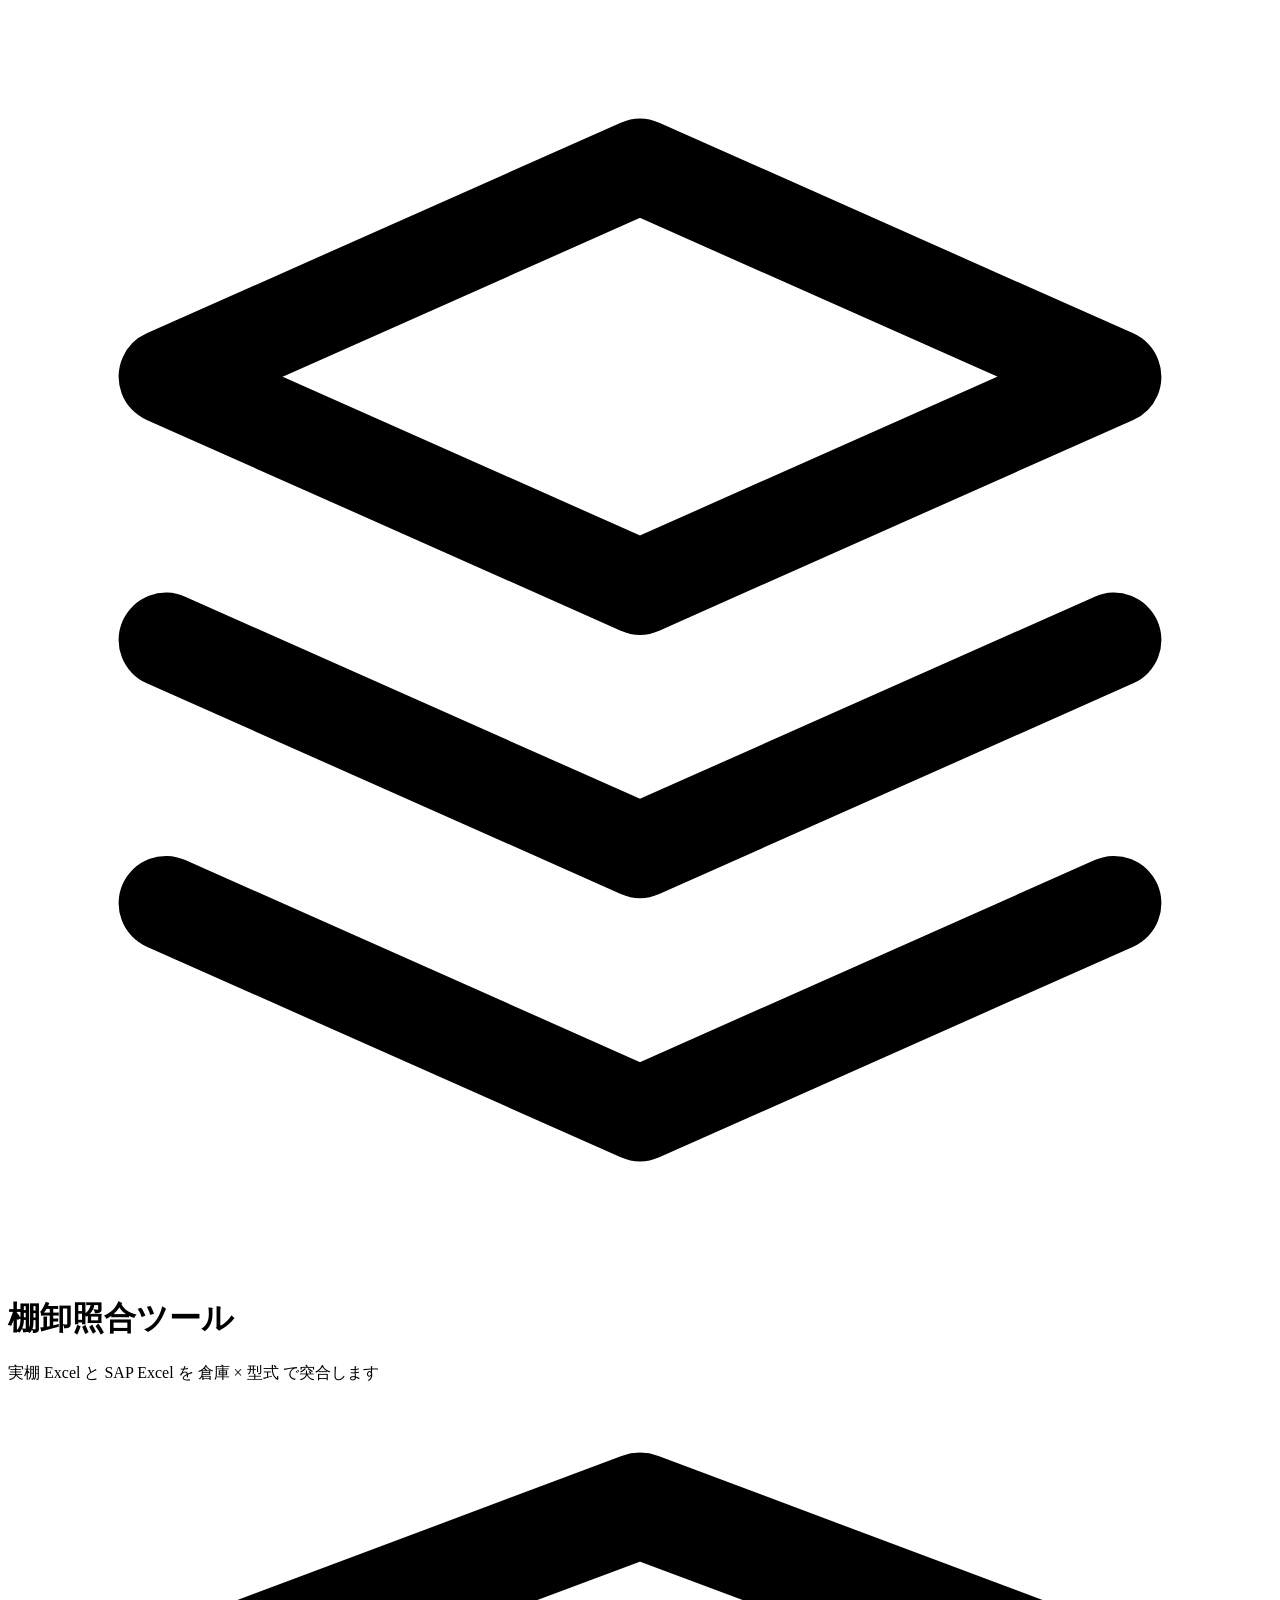
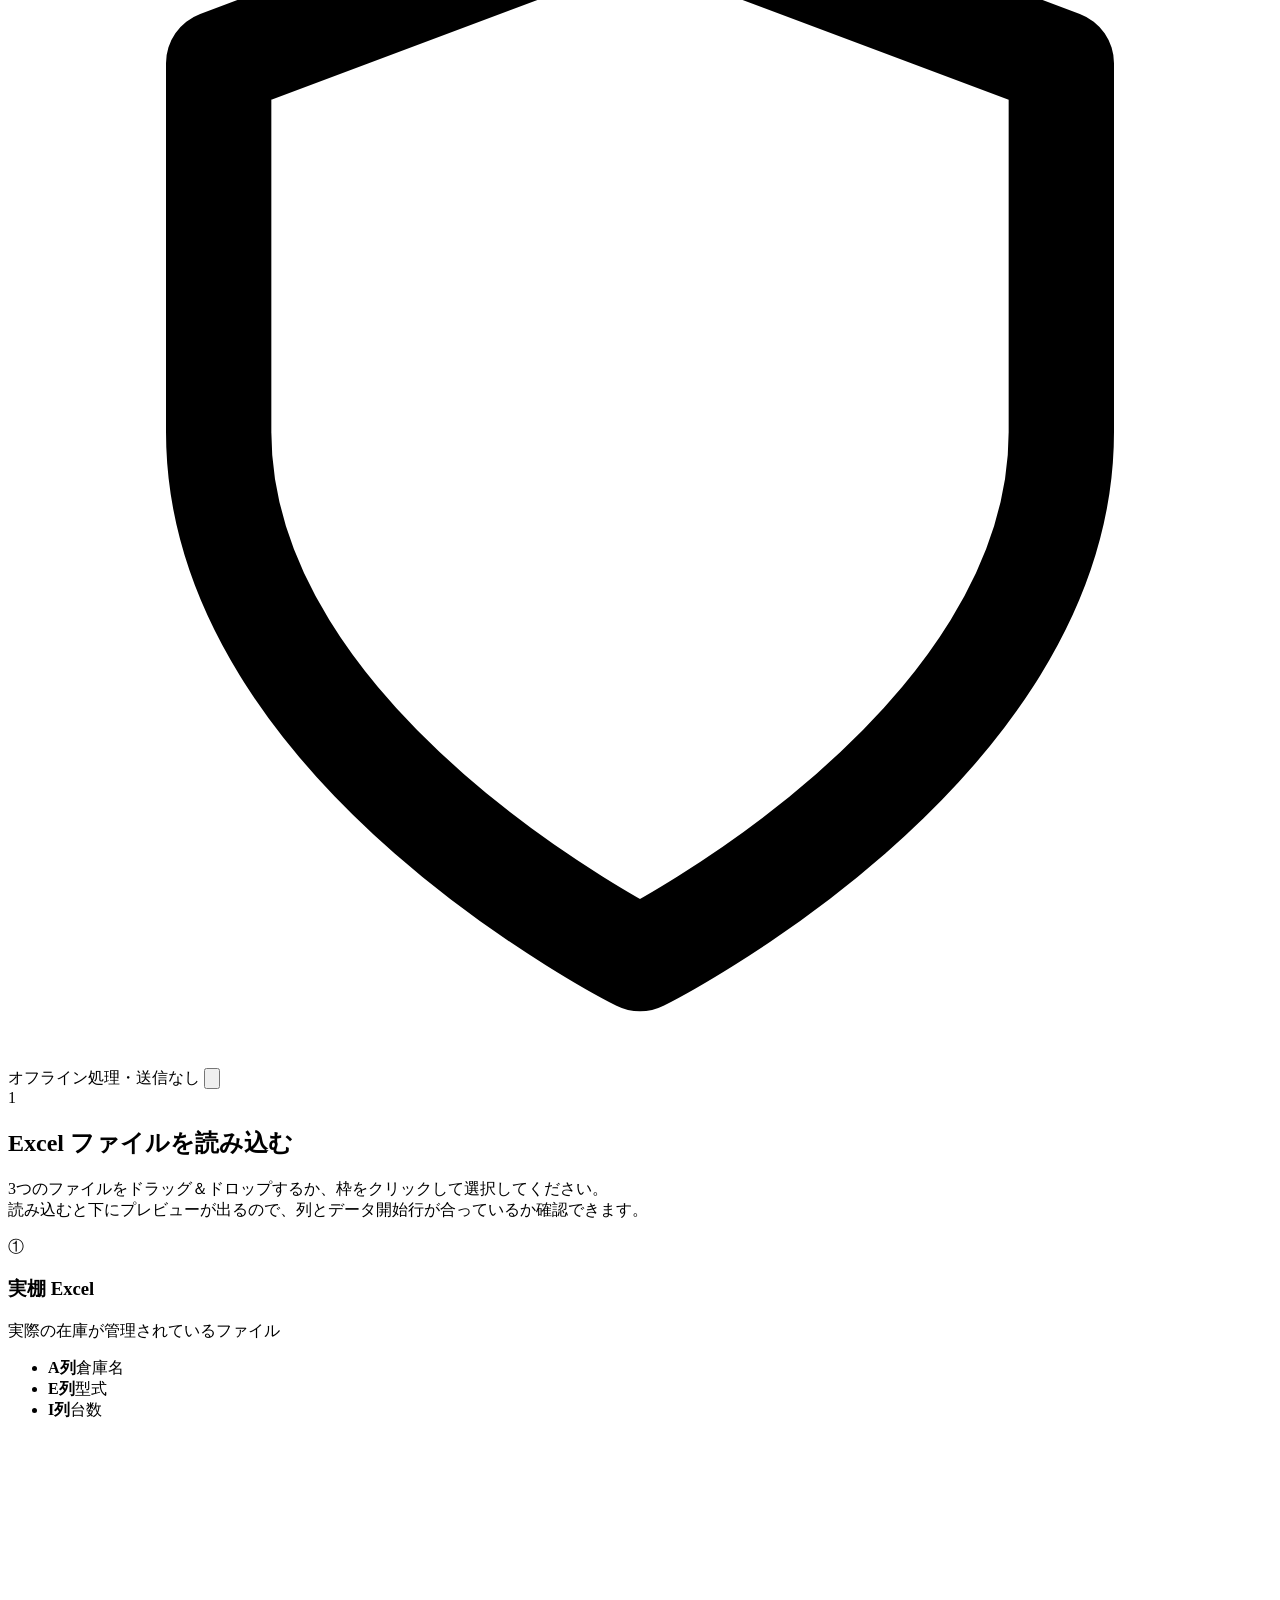
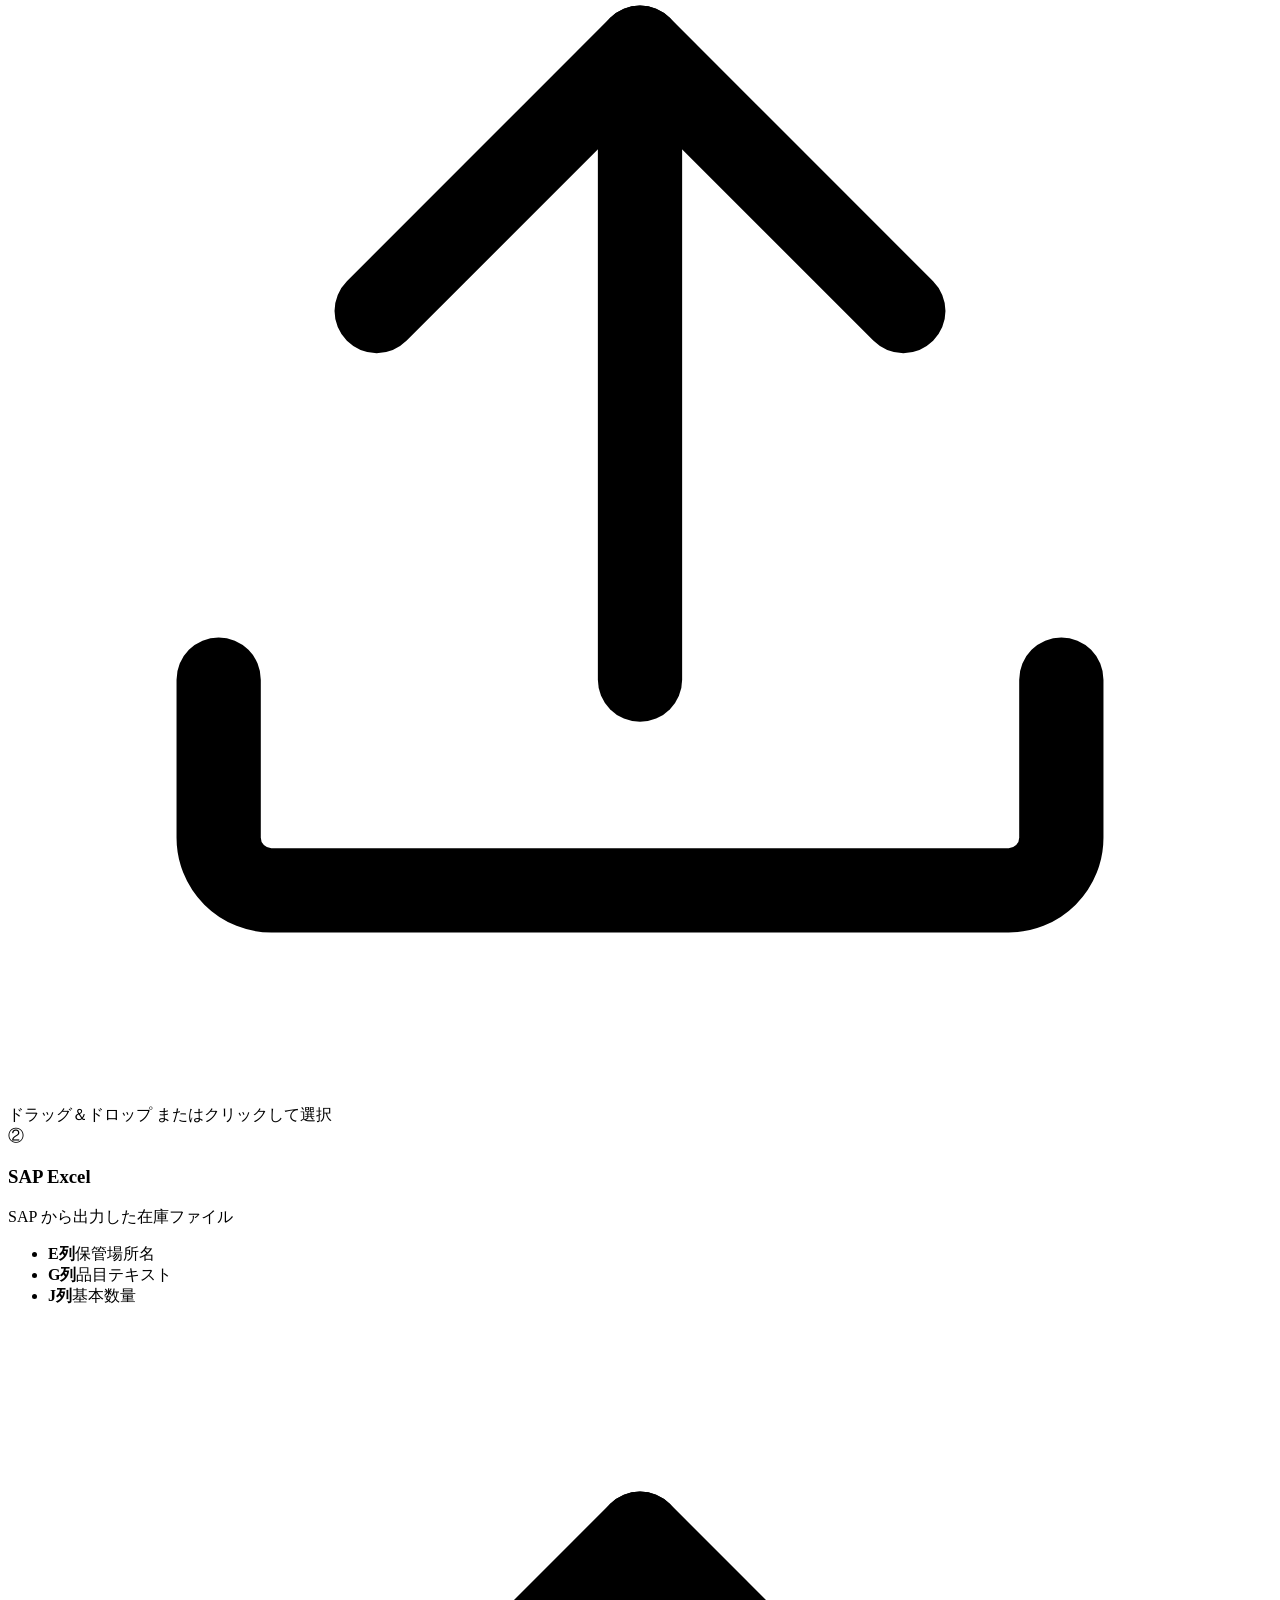
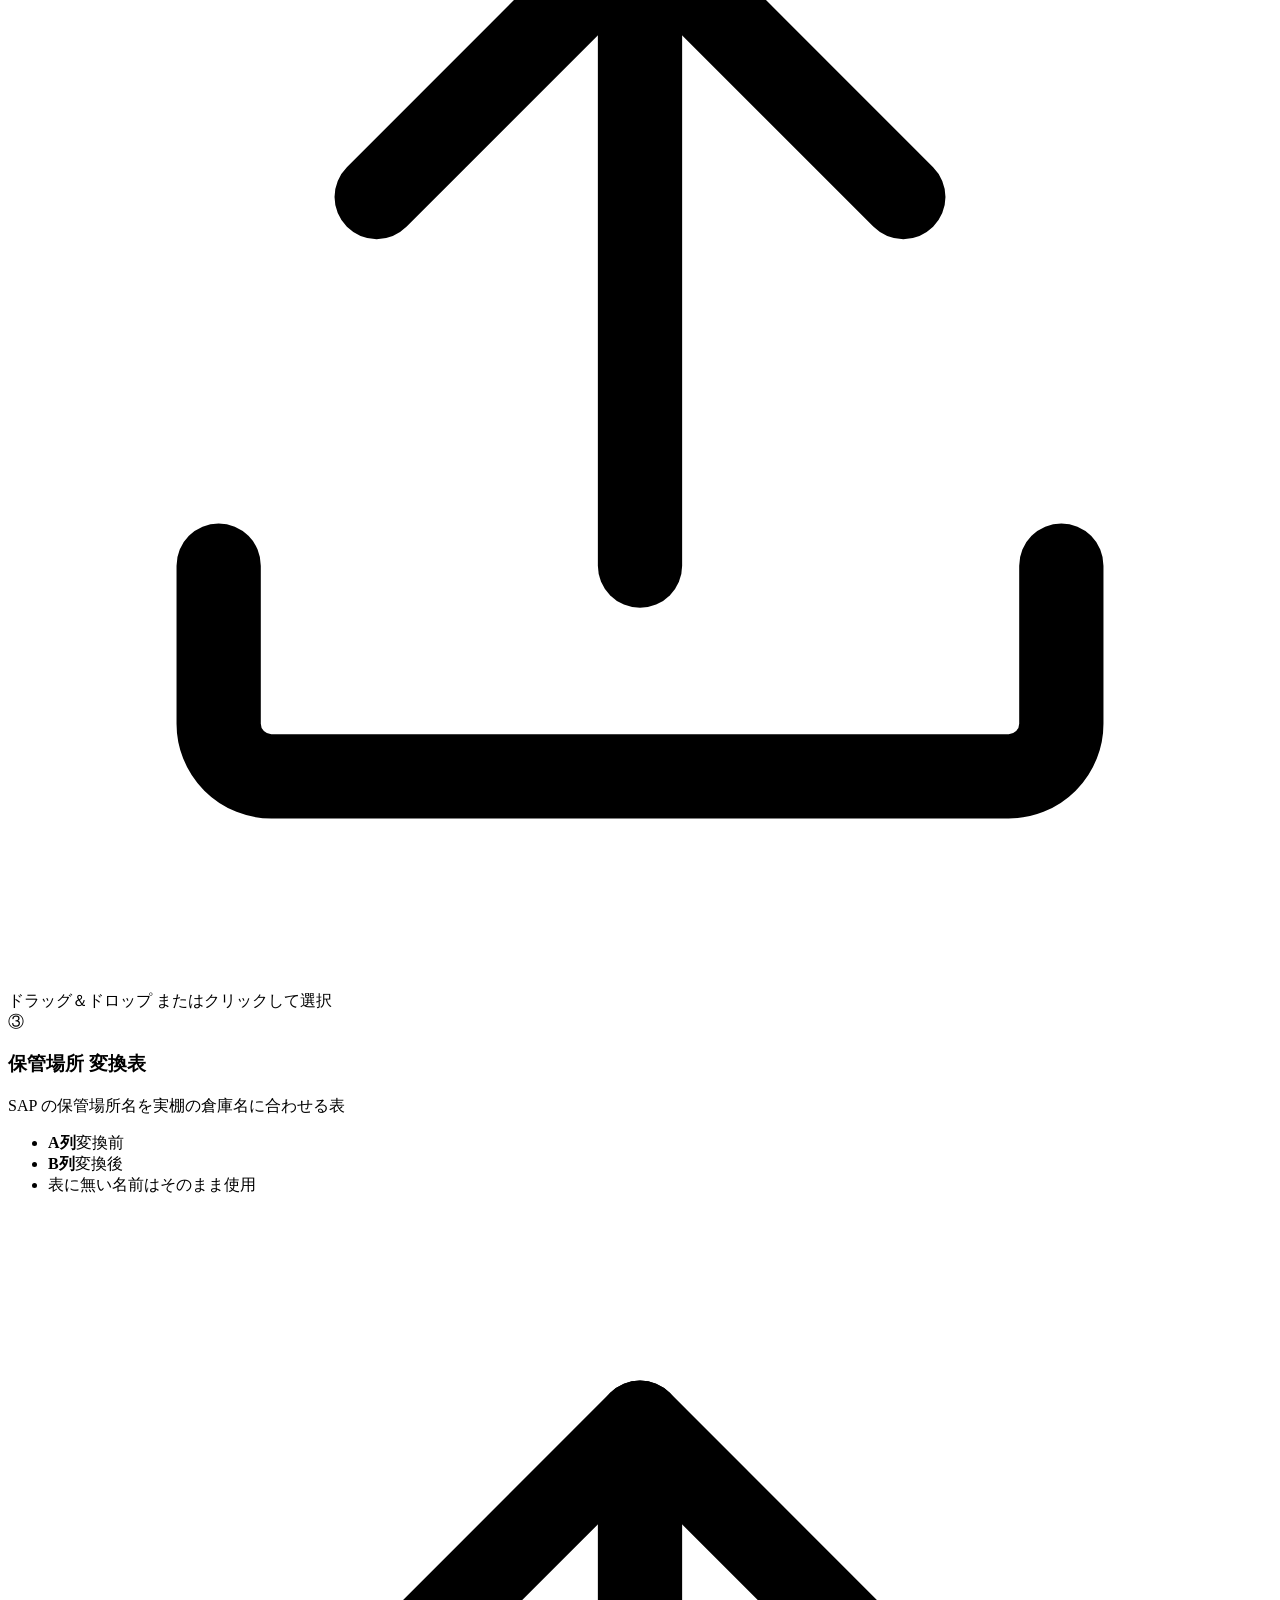
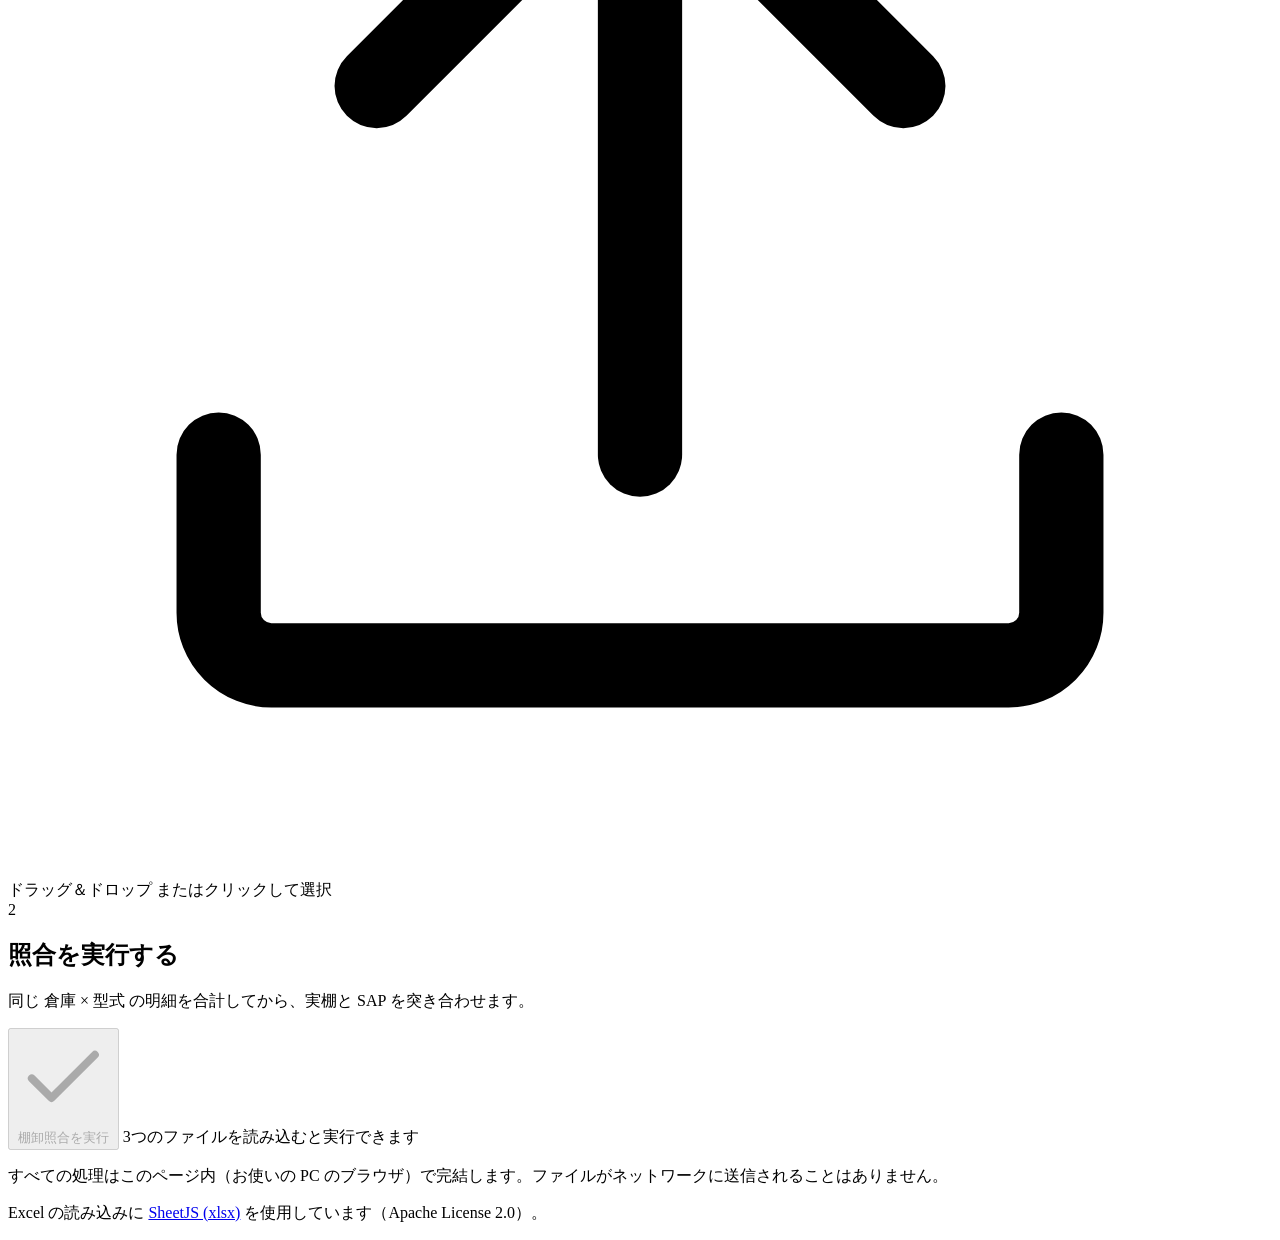
==== src/index.html @ bb73bb74 "実棚とSAPの棚卸照合ツールを追加 3つのExcel（実棚・SAP・保管場所変換表）を読み込み、倉庫×型式の単位で 数量を集計して突合し、差異をCSVに出力する単一HTMLツール。  - 変換表でSA" ====
<!DOCTYPE html>
<html lang="ja">
<head>
<meta charset="UTF-8">
<meta name="viewport" content="width=device-width, initial-scale=1">
<title>棚卸照合ツール｜実棚 × SAP</title>
<style>/*__STYLE__*/</style>
</head>
<body>

<header class="topbar">
  <div class="topbar-inner">
    <div class="brand">
      <span class="brand-mark" aria-hidden="true">
        <svg viewBox="0 0 24 24" fill="none" stroke="currentColor" stroke-width="1.8" stroke-linecap="round" stroke-linejoin="round">
          <path d="M3 7l9-4 9 4-9 4-9-4z"/><path d="M3 12l9 4 9-4"/><path d="M3 17l9 4 9-4"/>
        </svg>
      </span>
      <div>
        <h1>棚卸照合ツール</h1>
        <p class="brand-sub">実棚 Excel と SAP Excel を 倉庫 × 型式 で突合します</p>
      </div>
    </div>
    <div class="topbar-actions">
      <span class="badge badge-safe" title="ファイルはこのPCのブラウザ内だけで処理され、どこにも送信されません">
        <svg viewBox="0 0 24 24" fill="none" stroke="currentColor" stroke-width="2" stroke-linecap="round" stroke-linejoin="round" aria-hidden="true">
          <path d="M12 22s8-4 8-10V5l-8-3-8 3v7c0 6 8 10 8 10z"/>
        </svg>
        オフライン処理・送信なし
      </span>
      <button type="button" id="themeToggle" class="icon-btn" title="表示テーマを切り替え" aria-label="表示テーマを切り替え">
        <svg viewBox="0 0 24 24" fill="none" stroke="currentColor" stroke-width="2" stroke-linecap="round" stroke-linejoin="round" aria-hidden="true">
          <path d="M21 12.8A9 9 0 1 1 11.2 3a7 7 0 0 0 9.8 9.8z"/>
        </svg>
      </button>
    </div>
  </div>
</header>

<main class="wrap">

  <!-- STEP 1 : ファイル -->
  <section class="step">
    <div class="step-head">
      <span class="step-no">1</span>
      <div>
        <h2>Excel ファイルを読み込む</h2>
        <p class="step-desc">3つのファイルをドラッグ＆ドロップするか、枠をクリックして選択してください。<br>
          読み込むと下にプレビューが出るので、列とデータ開始行が合っているか確認できます。</p>
      </div>
    </div>

    <div class="cards" id="cards">
      <!-- ① 実棚 -->
      <article class="card" data-file="actual">
        <div class="card-head">
          <span class="card-no">①</span>
          <div class="card-title">
            <h3>実棚 Excel</h3>
            <p>実際の在庫が管理されているファイル</p>
          </div>
        </div>
        <ul class="cols">
          <li><b>A列</b><span>倉庫名</span></li>
          <li><b>E列</b><span>型式</span></li>
          <li><b>I列</b><span>台数</span></li>
        </ul>
        <div class="drop" tabindex="0" role="button" aria-label="実棚 Excel を選択">
          <input type="file" accept=".xlsx,.xlsm,.xlsb,.xls,.csv" hidden>
          <div class="drop-empty">
            <svg viewBox="0 0 24 24" fill="none" stroke="currentColor" stroke-width="1.6" stroke-linecap="round" stroke-linejoin="round" aria-hidden="true">
              <path d="M12 16V4"/><path d="M7 9l5-5 5 5"/><path d="M4 16v3a1 1 0 0 0 1 1h14a1 1 0 0 0 1-1v-3"/>
            </svg>
            <span class="drop-main">ドラッグ＆ドロップ</span>
            <span class="drop-sub">またはクリックして選択</span>
          </div>
          <div class="drop-filled" hidden>
            <span class="file-icon" aria-hidden="true">XLS</span>
            <span class="file-name"></span>
            <span class="file-meta"></span>
            <button type="button" class="clear-btn" title="選択を解除">解除</button>
          </div>
        </div>
        <div class="settings" hidden>
          <label>シート
            <select class="sheet-select"></select>
          </label>
          <label>データ開始行
            <input type="number" class="start-row" min="1" step="1" value="2">
          </label>
          <span class="settings-hint">1行目がヘッダなら「2」</span>
        </div>
        <div class="preview" hidden></div>
      </article>

      <!-- ② SAP -->
      <article class="card" data-file="sap">
        <div class="card-head">
          <span class="card-no">②</span>
          <div class="card-title">
            <h3>SAP Excel</h3>
            <p>SAP から出力した在庫ファイル</p>
          </div>
        </div>
        <ul class="cols">
          <li><b>E列</b><span>保管場所名</span></li>
          <li><b>G列</b><span>品目テキスト</span></li>
          <li><b>J列</b><span>基本数量</span></li>
        </ul>
        <div class="drop" tabindex="0" role="button" aria-label="SAP Excel を選択">
          <input type="file" accept=".xlsx,.xlsm,.xlsb,.xls,.csv" hidden>
          <div class="drop-empty">
            <svg viewBox="0 0 24 24" fill="none" stroke="currentColor" stroke-width="1.6" stroke-linecap="round" stroke-linejoin="round" aria-hidden="true">
              <path d="M12 16V4"/><path d="M7 9l5-5 5 5"/><path d="M4 16v3a1 1 0 0 0 1 1h14a1 1 0 0 0 1-1v-3"/>
            </svg>
            <span class="drop-main">ドラッグ＆ドロップ</span>
            <span class="drop-sub">またはクリックして選択</span>
          </div>
          <div class="drop-filled" hidden>
            <span class="file-icon" aria-hidden="true">XLS</span>
            <span class="file-name"></span>
            <span class="file-meta"></span>
            <button type="button" class="clear-btn" title="選択を解除">解除</button>
          </div>
        </div>
        <div class="settings" hidden>
          <label>シート
            <select class="sheet-select"></select>
          </label>
          <label>データ開始行
            <input type="number" class="start-row" min="1" step="1" value="2">
          </label>
          <span class="settings-hint">1行目がヘッダなら「2」</span>
        </div>
        <div class="preview" hidden></div>
      </article>

      <!-- ③ 変換表 -->
      <article class="card" data-file="mapping">
        <div class="card-head">
          <span class="card-no">③</span>
          <div class="card-title">
            <h3>保管場所 変換表</h3>
            <p>SAP の保管場所名を実棚の倉庫名に合わせる表</p>
          </div>
        </div>
        <ul class="cols">
          <li><b>A列</b><span>変換前</span></li>
          <li><b>B列</b><span>変換後</span></li>
          <li class="cols-note">表に無い名前はそのまま使用</li>
        </ul>
        <div class="drop" tabindex="0" role="button" aria-label="変換表 Excel を選択">
          <input type="file" accept=".xlsx,.xlsm,.xlsb,.xls,.csv" hidden>
          <div class="drop-empty">
            <svg viewBox="0 0 24 24" fill="none" stroke="currentColor" stroke-width="1.6" stroke-linecap="round" stroke-linejoin="round" aria-hidden="true">
              <path d="M12 16V4"/><path d="M7 9l5-5 5 5"/><path d="M4 16v3a1 1 0 0 0 1 1h14a1 1 0 0 0 1-1v-3"/>
            </svg>
            <span class="drop-main">ドラッグ＆ドロップ</span>
            <span class="drop-sub">またはクリックして選択</span>
          </div>
          <div class="drop-filled" hidden>
            <span class="file-icon" aria-hidden="true">XLS</span>
            <span class="file-name"></span>
            <span class="file-meta"></span>
            <button type="button" class="clear-btn" title="選択を解除">解除</button>
          </div>
        </div>
        <div class="settings" hidden>
          <label>シート
            <select class="sheet-select"></select>
          </label>
          <label>データ開始行
            <input type="number" class="start-row" min="1" step="1" value="2">
          </label>
          <span class="settings-hint">1行目がヘッダなら「2」</span>
        </div>
        <div class="preview" hidden></div>
      </article>
    </div>
  </section>

  <!-- STEP 2 : 実行 -->
  <section class="step">
    <div class="step-head">
      <span class="step-no">2</span>
      <div>
        <h2>照合を実行する</h2>
        <p class="step-desc">同じ 倉庫 × 型式 の明細を合計してから、実棚と SAP を突き合わせます。</p>
      </div>
    </div>
    <div class="run-bar">
      <button type="button" id="runBtn" class="primary-btn" disabled>
        <svg viewBox="0 0 24 24" fill="none" stroke="currentColor" stroke-width="2" stroke-linecap="round" stroke-linejoin="round" aria-hidden="true">
          <path d="M20 6L9 17l-5-5"/>
        </svg>
        棚卸照合を実行
      </button>
      <span id="runHint" class="run-hint">3つのファイルを読み込むと実行できます</span>
    </div>
  </section>

  <!-- STEP 3 : 結果 -->
  <section class="step" id="resultSection" hidden>
    <div class="step-head">
      <span class="step-no">3</span>
      <div>
        <h2>照合結果</h2>
        <p class="step-desc">差異のある行から順に表示しています。CSV は Excel でそのまま開けます。</p>
      </div>
    </div>

    <div class="summary" id="summary"></div>

    <div class="totals" id="totals"></div>

    <div class="panel" id="warnPanel" hidden>
      <button type="button" class="panel-head" id="warnToggle" aria-expanded="false">
        <span class="warn-icon" aria-hidden="true">
          <svg viewBox="0 0 24 24" fill="none" stroke="currentColor" stroke-width="2" stroke-linecap="round" stroke-linejoin="round">
            <path d="M10.3 3.9L1.8 18a2 2 0 0 0 1.7 3h17a2 2 0 0 0 1.7-3L13.7 3.9a2 2 0 0 0-3.4 0z"/>
            <path d="M12 9v4"/><path d="M12 17h.01"/>
          </svg>
        </span>
        <span id="warnTitle">確認事項</span>
        <span class="chev" aria-hidden="true">
          <svg viewBox="0 0 24 24" fill="none" stroke="currentColor" stroke-width="2" stroke-linecap="round" stroke-linejoin="round"><path d="M6 9l6 6 6-6"/></svg>
        </span>
      </button>
      <div class="panel-body" id="warnBody" hidden></div>
    </div>

    <div class="toolbar">
      <div class="filters" id="filters" role="tablist" aria-label="判定で絞り込み"></div>
      <div class="tools">
        <div class="search">
          <svg viewBox="0 0 24 24" fill="none" stroke="currentColor" stroke-width="2" stroke-linecap="round" stroke-linejoin="round" aria-hidden="true">
            <circle cx="11" cy="11" r="7"/><path d="M21 21l-4.3-4.3"/>
          </svg>
          <input type="search" id="searchBox" placeholder="倉庫名・型式で絞り込み" aria-label="倉庫名・型式で絞り込み">
        </div>
        <button type="button" id="csvAll" class="ghost-btn">
          <svg viewBox="0 0 24 24" fill="none" stroke="currentColor" stroke-width="2" stroke-linecap="round" stroke-linejoin="round" aria-hidden="true">
            <path d="M12 4v12"/><path d="M7 11l5 5 5-5"/><path d="M4 20h16"/>
          </svg>
          全件CSV
        </button>
        <button type="button" id="csvDiff" class="ghost-btn accent">
          <svg viewBox="0 0 24 24" fill="none" stroke="currentColor" stroke-width="2" stroke-linecap="round" stroke-linejoin="round" aria-hidden="true">
            <path d="M12 4v12"/><path d="M7 11l5 5 5-5"/><path d="M4 20h16"/>
          </svg>
          差異のみCSV
        </button>
      </div>
    </div>

    <div class="table-wrap">
      <table id="resultTable">
        <thead>
          <tr>
            <th class="th-status" data-sort="status">判定</th>
            <th data-sort="warehouse">倉庫名</th>
            <th data-sort="model">型式</th>
            <th class="num" data-sort="actualQty">実棚台数</th>
            <th class="num" data-sort="sapQty">SAP基本数量</th>
            <th class="num" data-sort="delta">差異<span class="th-sub">実棚 − SAP</span></th>
            <th class="num" data-sort="actualLines">実棚<span class="th-sub">明細数</span></th>
            <th class="num" data-sort="sapLines">SAP<span class="th-sub">明細数</span></th>
            <th data-sort="sapSourceNames">SAP保管場所名<span class="th-sub">変換前</span></th>
          </tr>
        </thead>
        <tbody id="resultBody"></tbody>
      </table>
      <p class="table-empty" id="tableEmpty" hidden>該当する行がありません。</p>
    </div>
    <p class="table-foot" id="tableFoot"></p>
  </section>

</main>

<footer class="foot">
  <p>すべての処理はこのページ内（お使いの PC のブラウザ）で完結します。ファイルがネットワークに送信されることはありません。</p>
  <p class="foot-sub">Excel の読み込みに <a href="https://sheetjs.com/" rel="noreferrer">SheetJS (xlsx)</a> を使用しています（Apache License 2.0）。</p>
</footer>

<div id="toast" class="toast" hidden></div>

<script>/*__XLSX__*/</script>
<script>/*__RECONCILE__*/</script>
<script>/*__APP__*/</script>
</body>
</html>
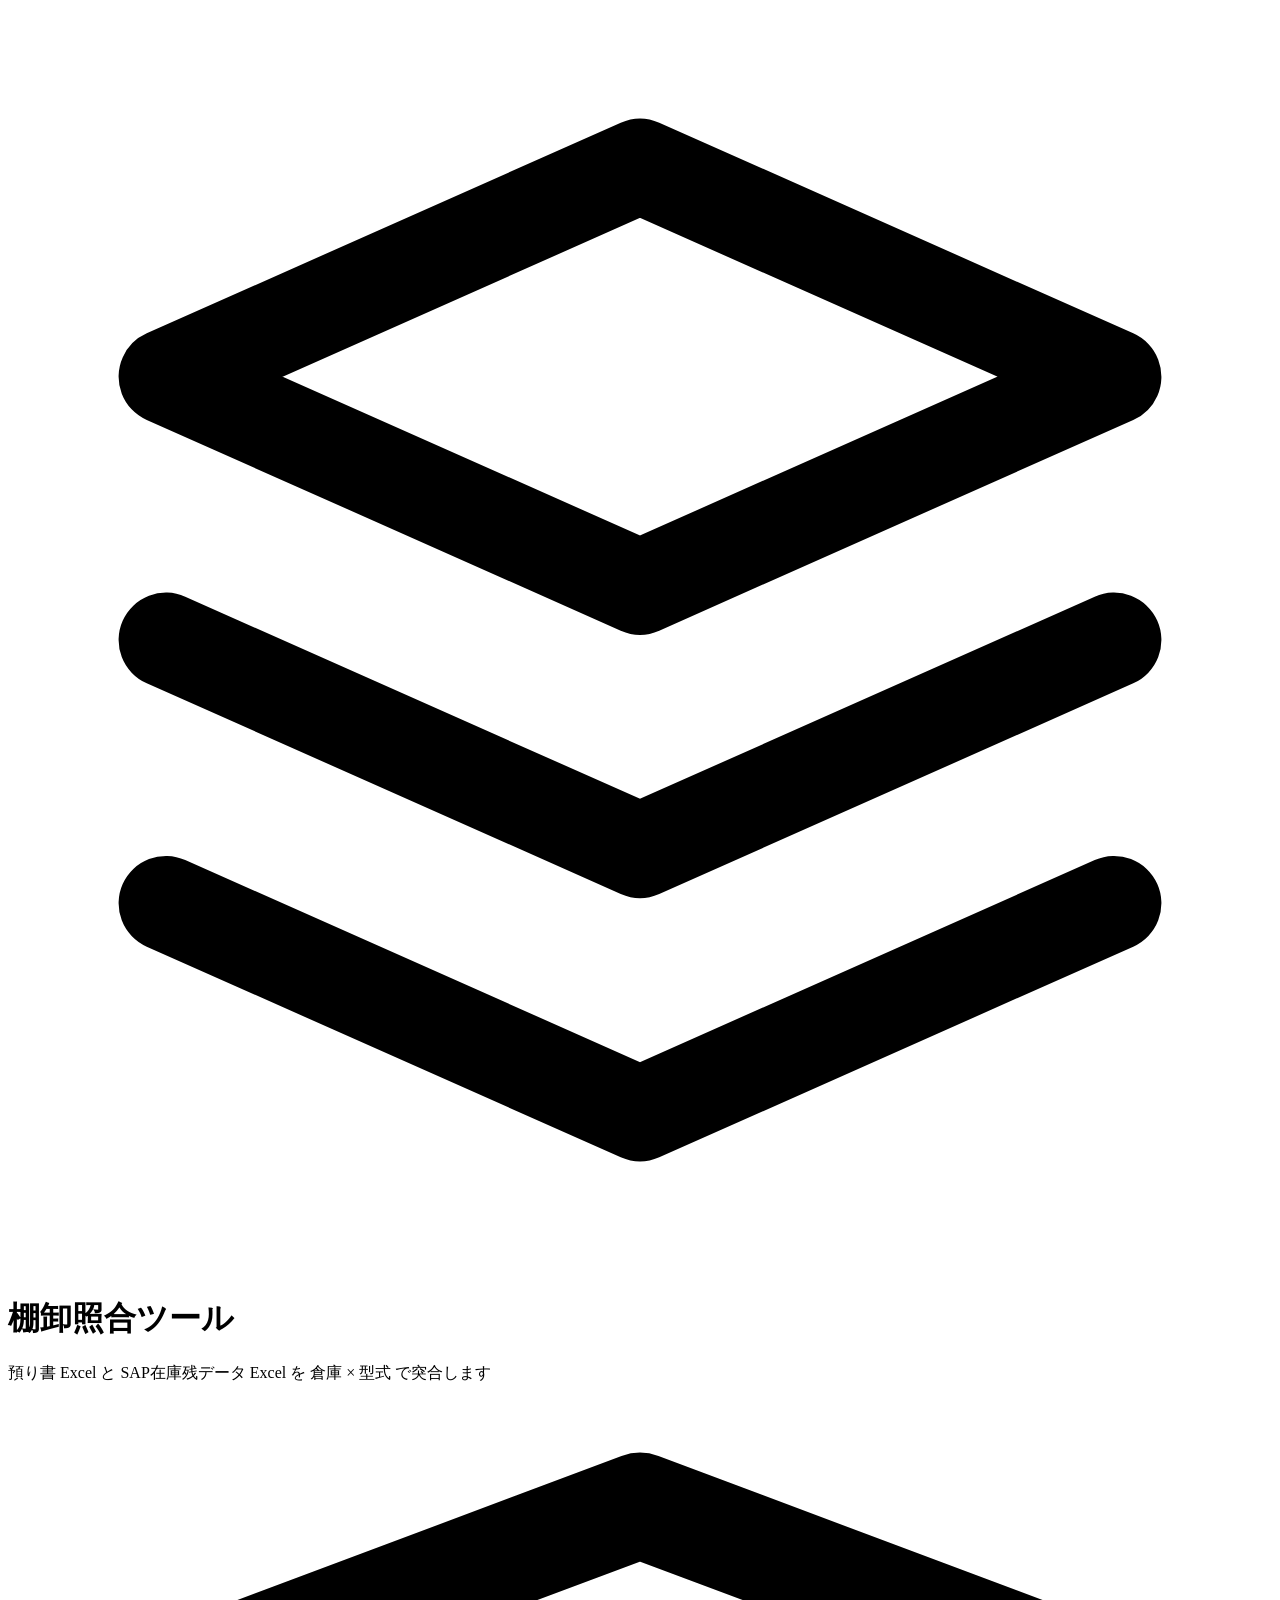
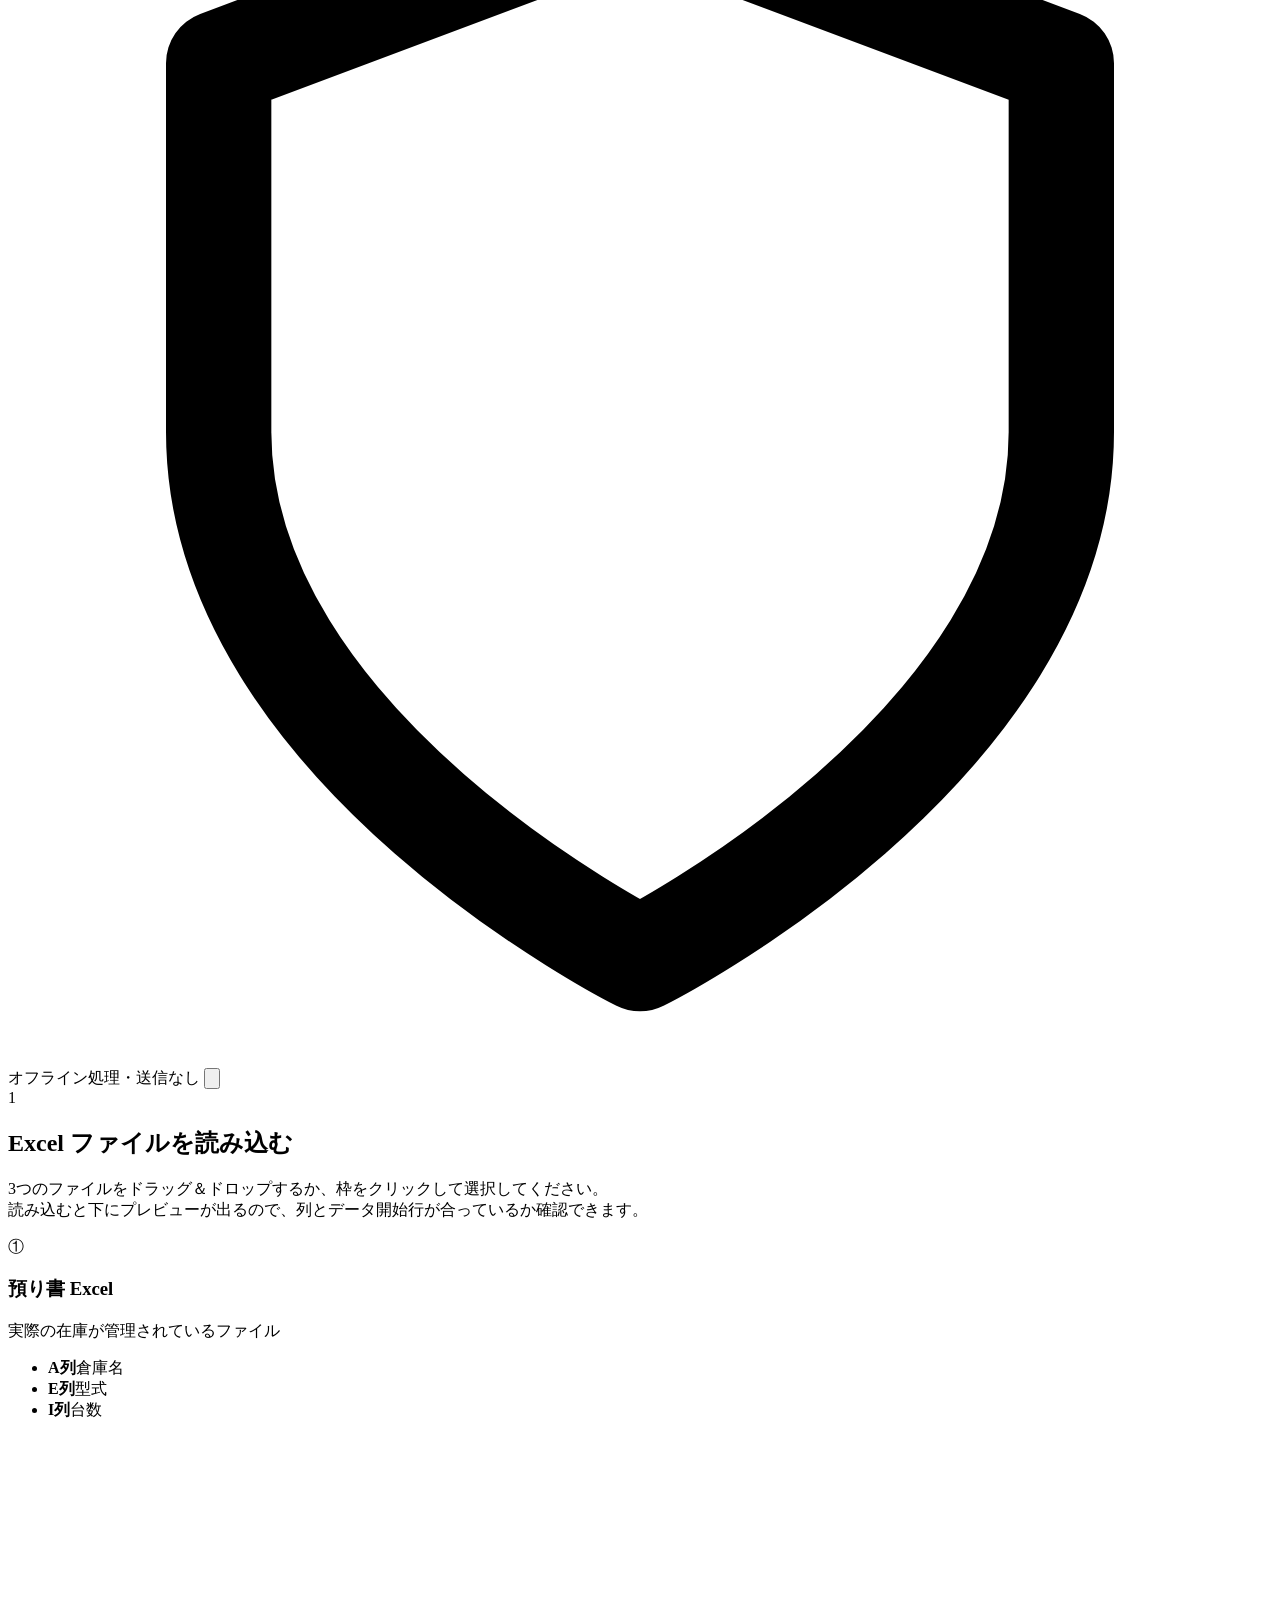
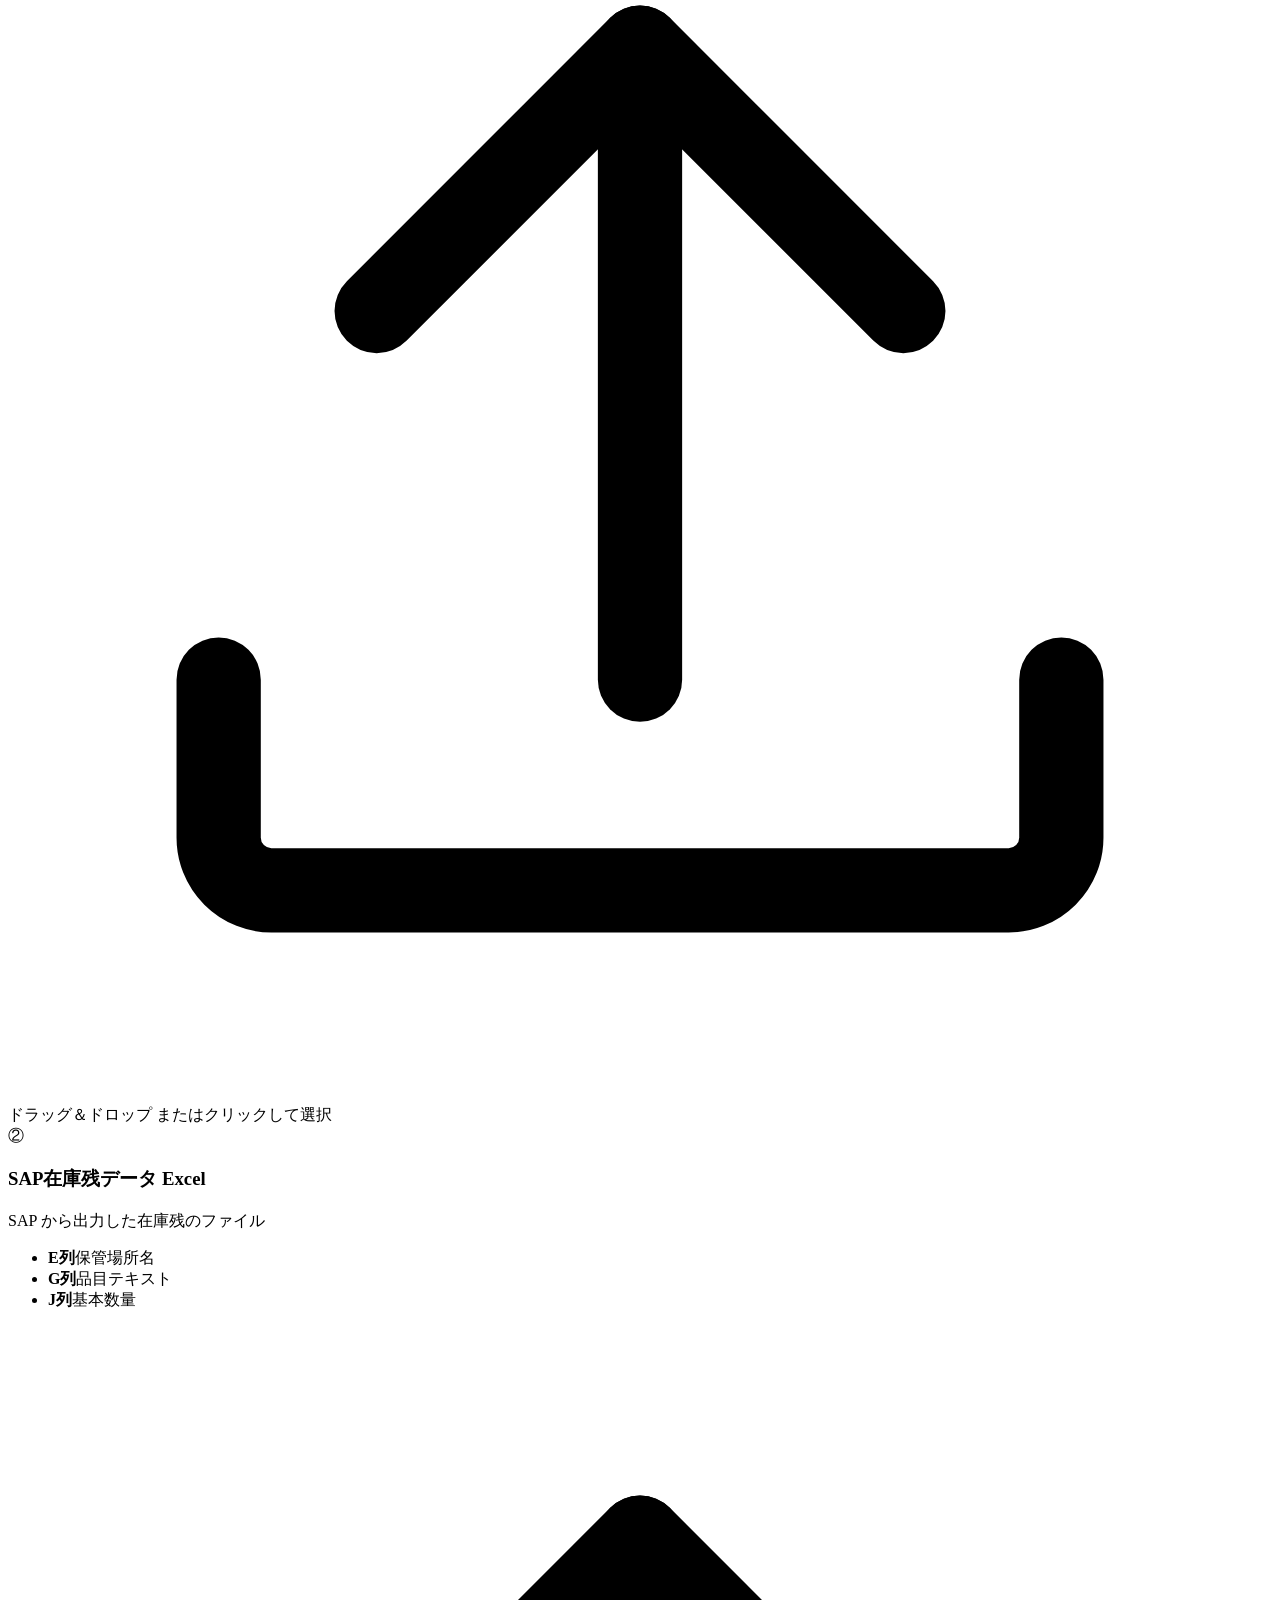
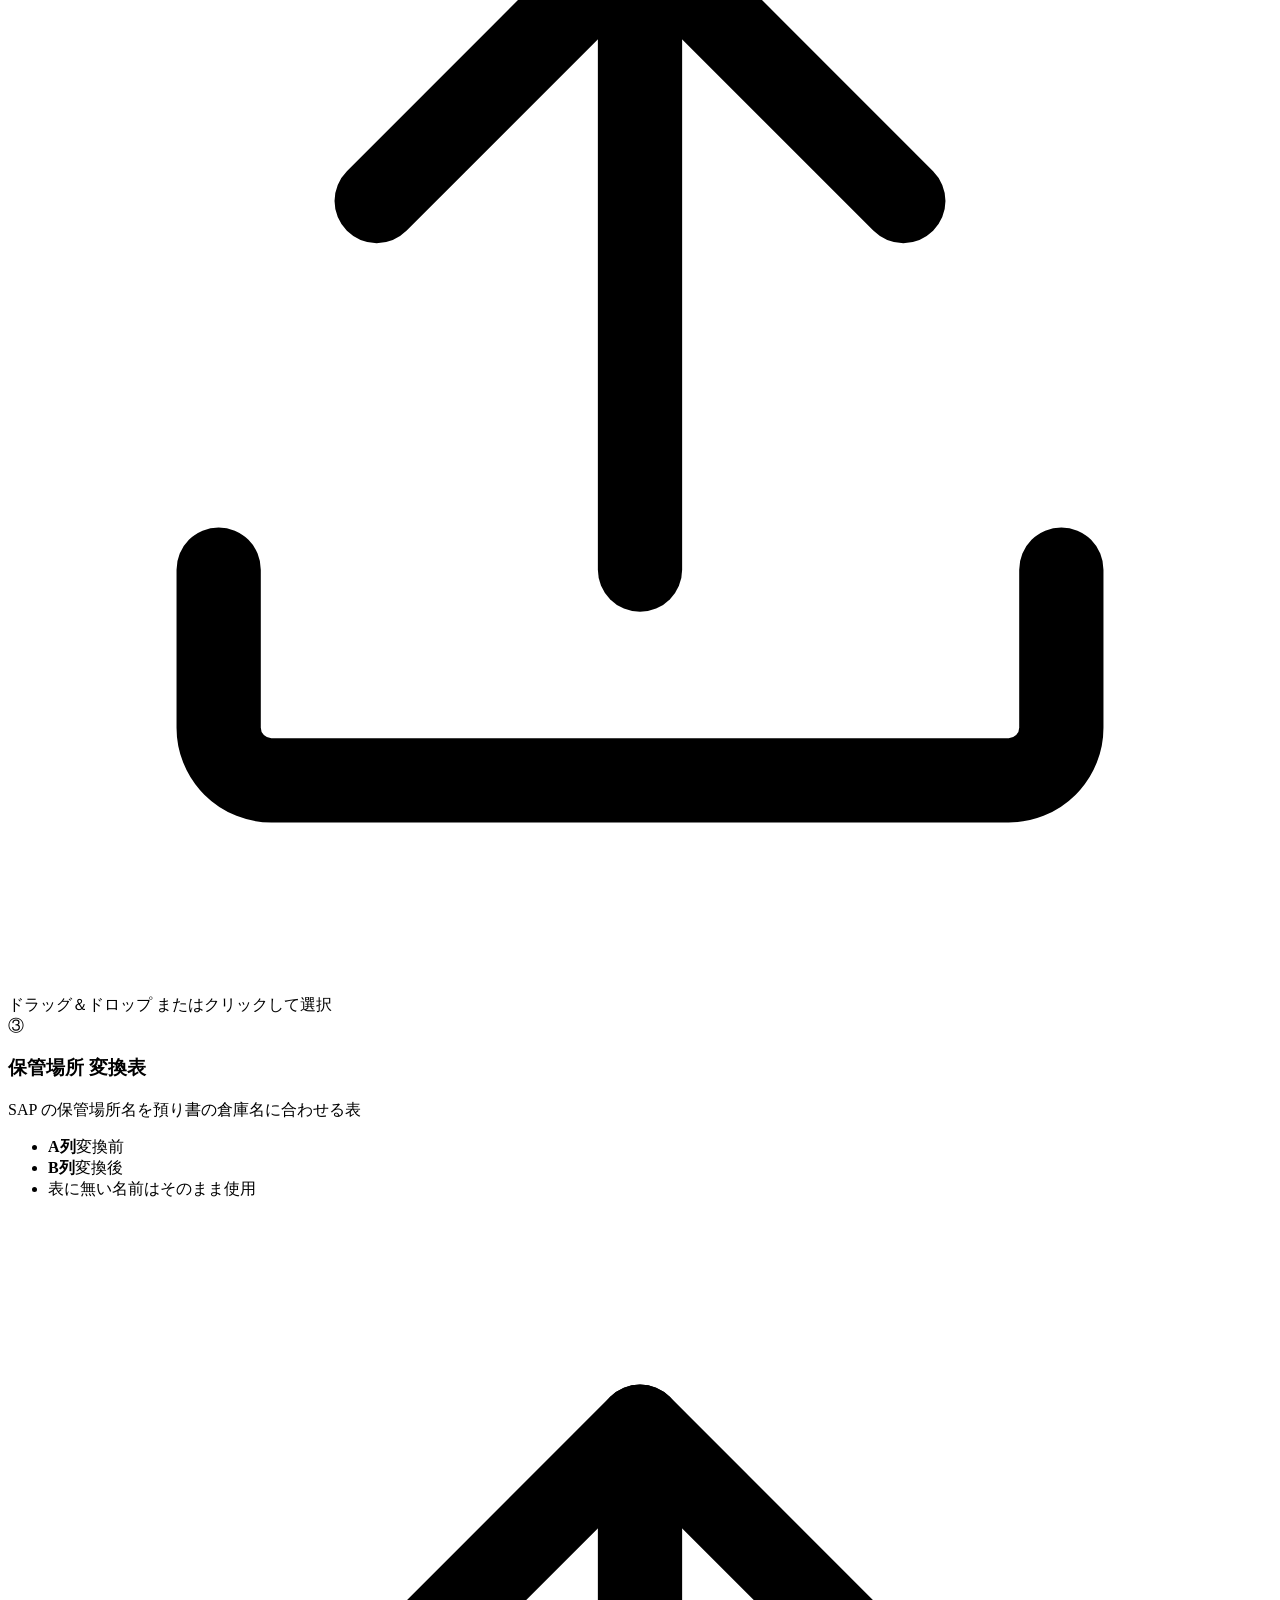
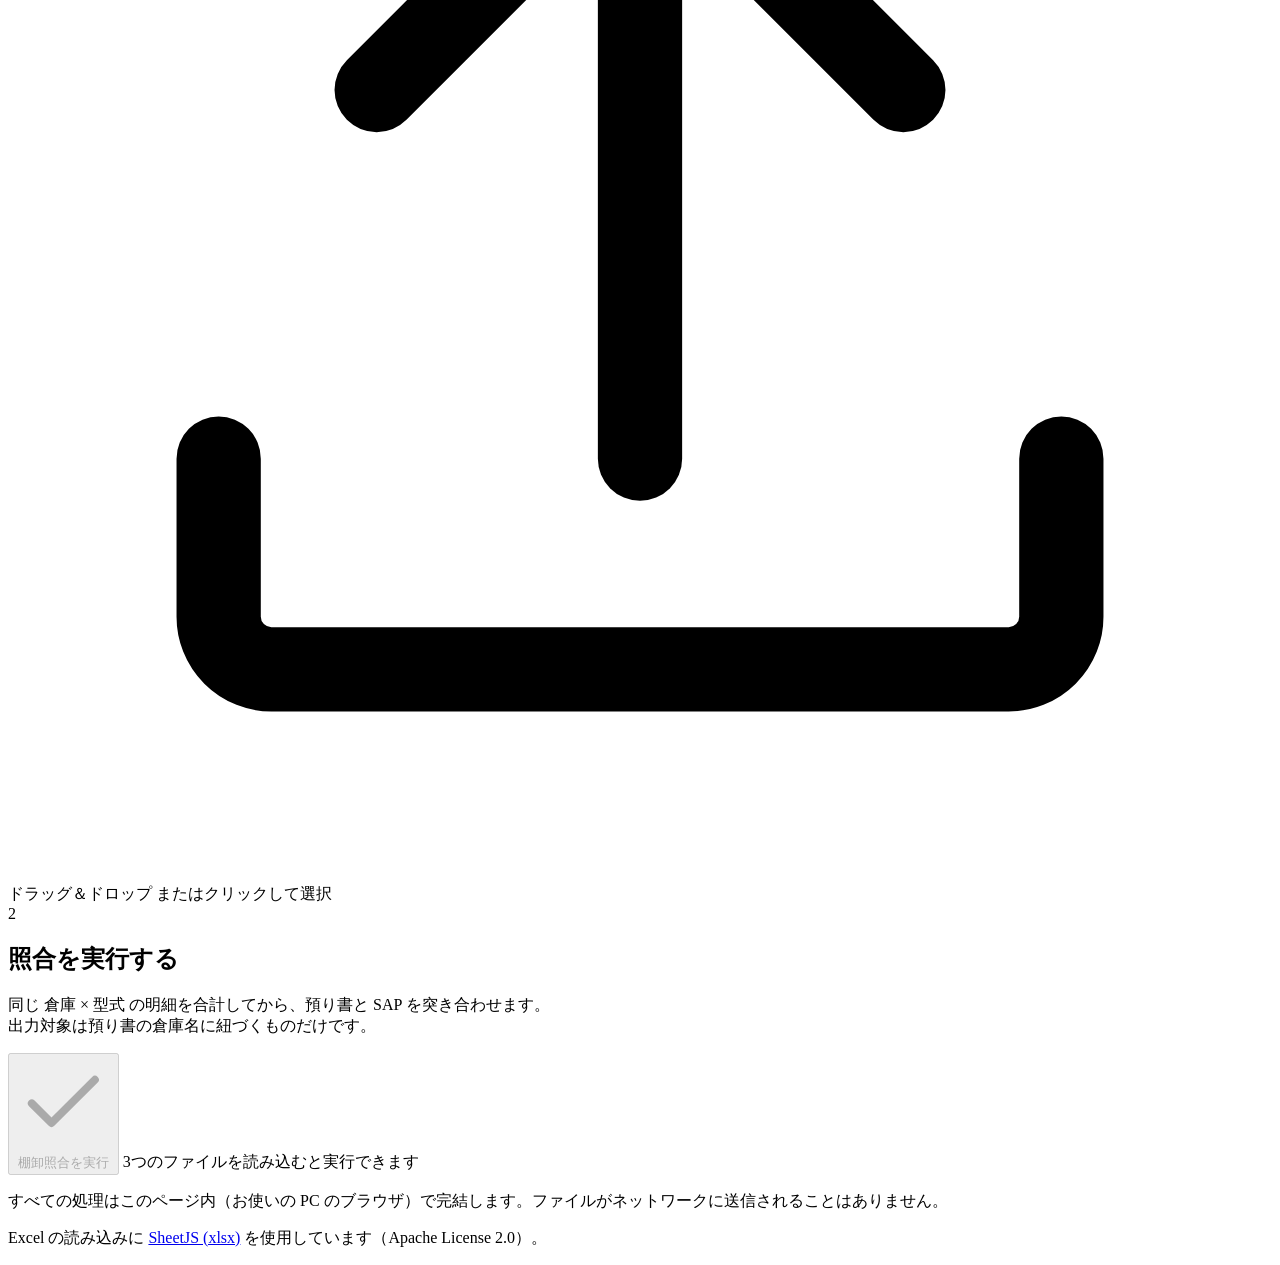
==== commit e89e8113: "ファイル名称を預り書/SAP在庫残データに変更し、出力を預り書の倉庫に限定 - ①のファイル名称を「実棚 Excel」から「預り書 Excel」に変更 - ②のファイル名称を「SAP Excel」から" ====
--- a/src/index.html
+++ b/src/index.html
@@ -3,7 +3,7 @@
 <head>
 <meta charset="UTF-8">
 <meta name="viewport" content="width=device-width, initial-scale=1">
-<title>棚卸照合ツール｜実棚 × SAP</title>
+<title>棚卸照合ツール｜預り書 × SAP在庫残</title>
 <style>/*__STYLE__*/</style>
 </head>
 <body>
@@ -18,7 +18,7 @@
       </span>
       <div>
         <h1>棚卸照合ツール</h1>
-        <p class="brand-sub">実棚 Excel と SAP Excel を 倉庫 × 型式 で突合します</p>
+        <p class="brand-sub">預り書 Excel と SAP在庫残データ Excel を 倉庫 × 型式 で突合します</p>
       </div>
     </div>
     <div class="topbar-actions">
@@ -51,12 +51,12 @@
     </div>
 
     <div class="cards" id="cards">
-      <!-- ① 実棚 -->
+      <!-- ① 預り書 -->
       <article class="card" data-file="actual">
         <div class="card-head">
           <span class="card-no">①</span>
           <div class="card-title">
-            <h3>実棚 Excel</h3>
+            <h3>預り書 Excel</h3>
             <p>実際の在庫が管理されているファイル</p>
           </div>
         </div>
@@ -65,7 +65,7 @@
           <li><b>E列</b><span>型式</span></li>
           <li><b>I列</b><span>台数</span></li>
         </ul>
-        <div class="drop" tabindex="0" role="button" aria-label="実棚 Excel を選択">
+        <div class="drop" tabindex="0" role="button" aria-label="預り書 Excel を選択">
           <input type="file" accept=".xlsx,.xlsm,.xlsb,.xls,.csv" hidden>
           <div class="drop-empty">
             <svg viewBox="0 0 24 24" fill="none" stroke="currentColor" stroke-width="1.6" stroke-linecap="round" stroke-linejoin="round" aria-hidden="true">
@@ -98,8 +98,8 @@
         <div class="card-head">
           <span class="card-no">②</span>
           <div class="card-title">
-            <h3>SAP Excel</h3>
-            <p>SAP から出力した在庫ファイル</p>
+            <h3>SAP在庫残データ Excel</h3>
+            <p>SAP から出力した在庫残のファイル</p>
           </div>
         </div>
         <ul class="cols">
@@ -107,7 +107,7 @@
           <li><b>G列</b><span>品目テキスト</span></li>
           <li><b>J列</b><span>基本数量</span></li>
         </ul>
-        <div class="drop" tabindex="0" role="button" aria-label="SAP Excel を選択">
+        <div class="drop" tabindex="0" role="button" aria-label="SAP在庫残データ Excel を選択">
           <input type="file" accept=".xlsx,.xlsm,.xlsb,.xls,.csv" hidden>
           <div class="drop-empty">
             <svg viewBox="0 0 24 24" fill="none" stroke="currentColor" stroke-width="1.6" stroke-linecap="round" stroke-linejoin="round" aria-hidden="true">
@@ -141,7 +141,7 @@
           <span class="card-no">③</span>
           <div class="card-title">
             <h3>保管場所 変換表</h3>
-            <p>SAP の保管場所名を実棚の倉庫名に合わせる表</p>
+            <p>SAP の保管場所名を預り書の倉庫名に合わせる表</p>
           </div>
         </div>
         <ul class="cols">
@@ -185,7 +185,8 @@
       <span class="step-no">2</span>
       <div>
         <h2>照合を実行する</h2>
-        <p class="step-desc">同じ 倉庫 × 型式 の明細を合計してから、実棚と SAP を突き合わせます。</p>
+        <p class="step-desc">同じ 倉庫 × 型式 の明細を合計してから、預り書と SAP を突き合わせます。<br>
+          出力対象は預り書の倉庫名に紐づくものだけです。</p>
       </div>
     </div>
     <div class="run-bar">
@@ -260,10 +261,10 @@
             <th class="th-status" data-sort="status">判定</th>
             <th data-sort="warehouse">倉庫名</th>
             <th data-sort="model">型式</th>
-            <th class="num" data-sort="actualQty">実棚台数</th>
+            <th class="num" data-sort="actualQty">預り書台数</th>
             <th class="num" data-sort="sapQty">SAP基本数量</th>
-            <th class="num" data-sort="delta">差異<span class="th-sub">実棚 − SAP</span></th>
-            <th class="num" data-sort="actualLines">実棚<span class="th-sub">明細数</span></th>
+            <th class="num" data-sort="delta">差異<span class="th-sub">預り書 − SAP</span></th>
+            <th class="num" data-sort="actualLines">預り書<span class="th-sub">明細数</span></th>
             <th class="num" data-sort="sapLines">SAP<span class="th-sub">明細数</span></th>
             <th data-sort="sapSourceNames">SAP保管場所名<span class="th-sub">変換前</span></th>
           </tr>
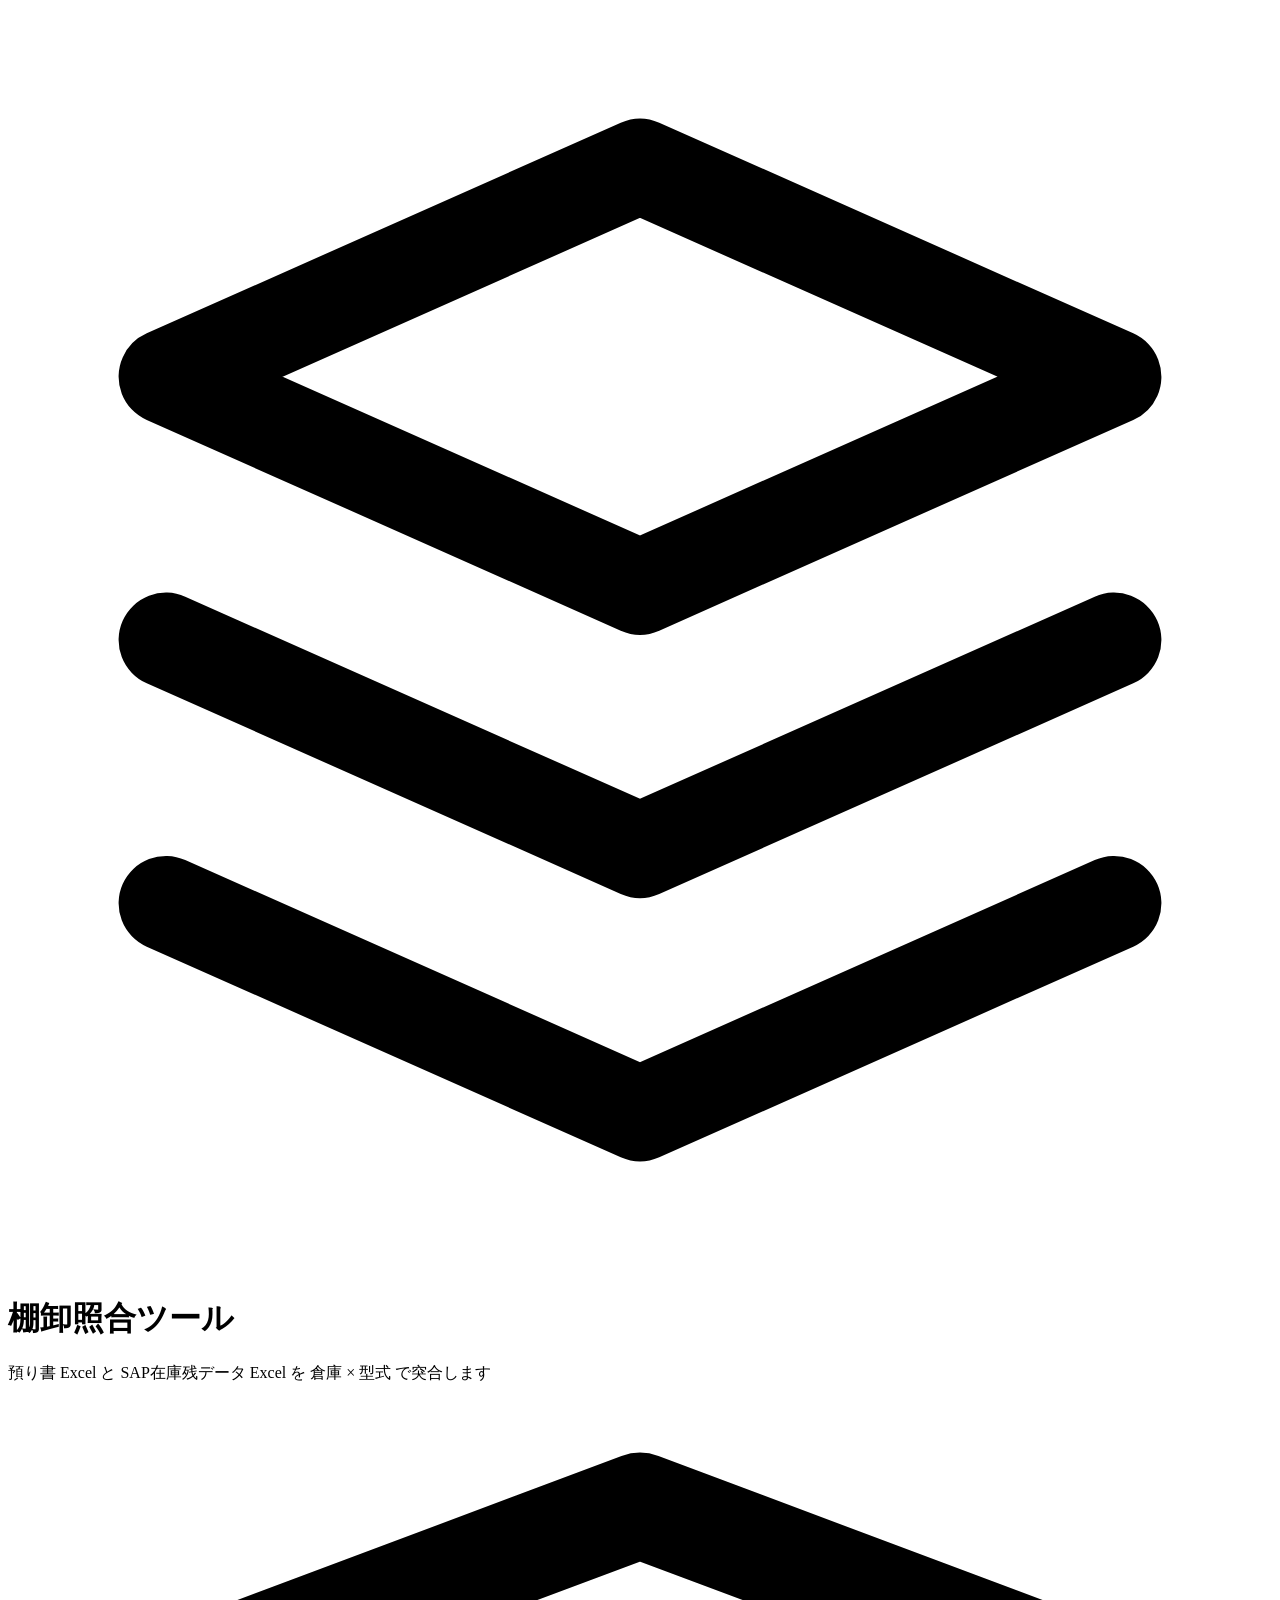
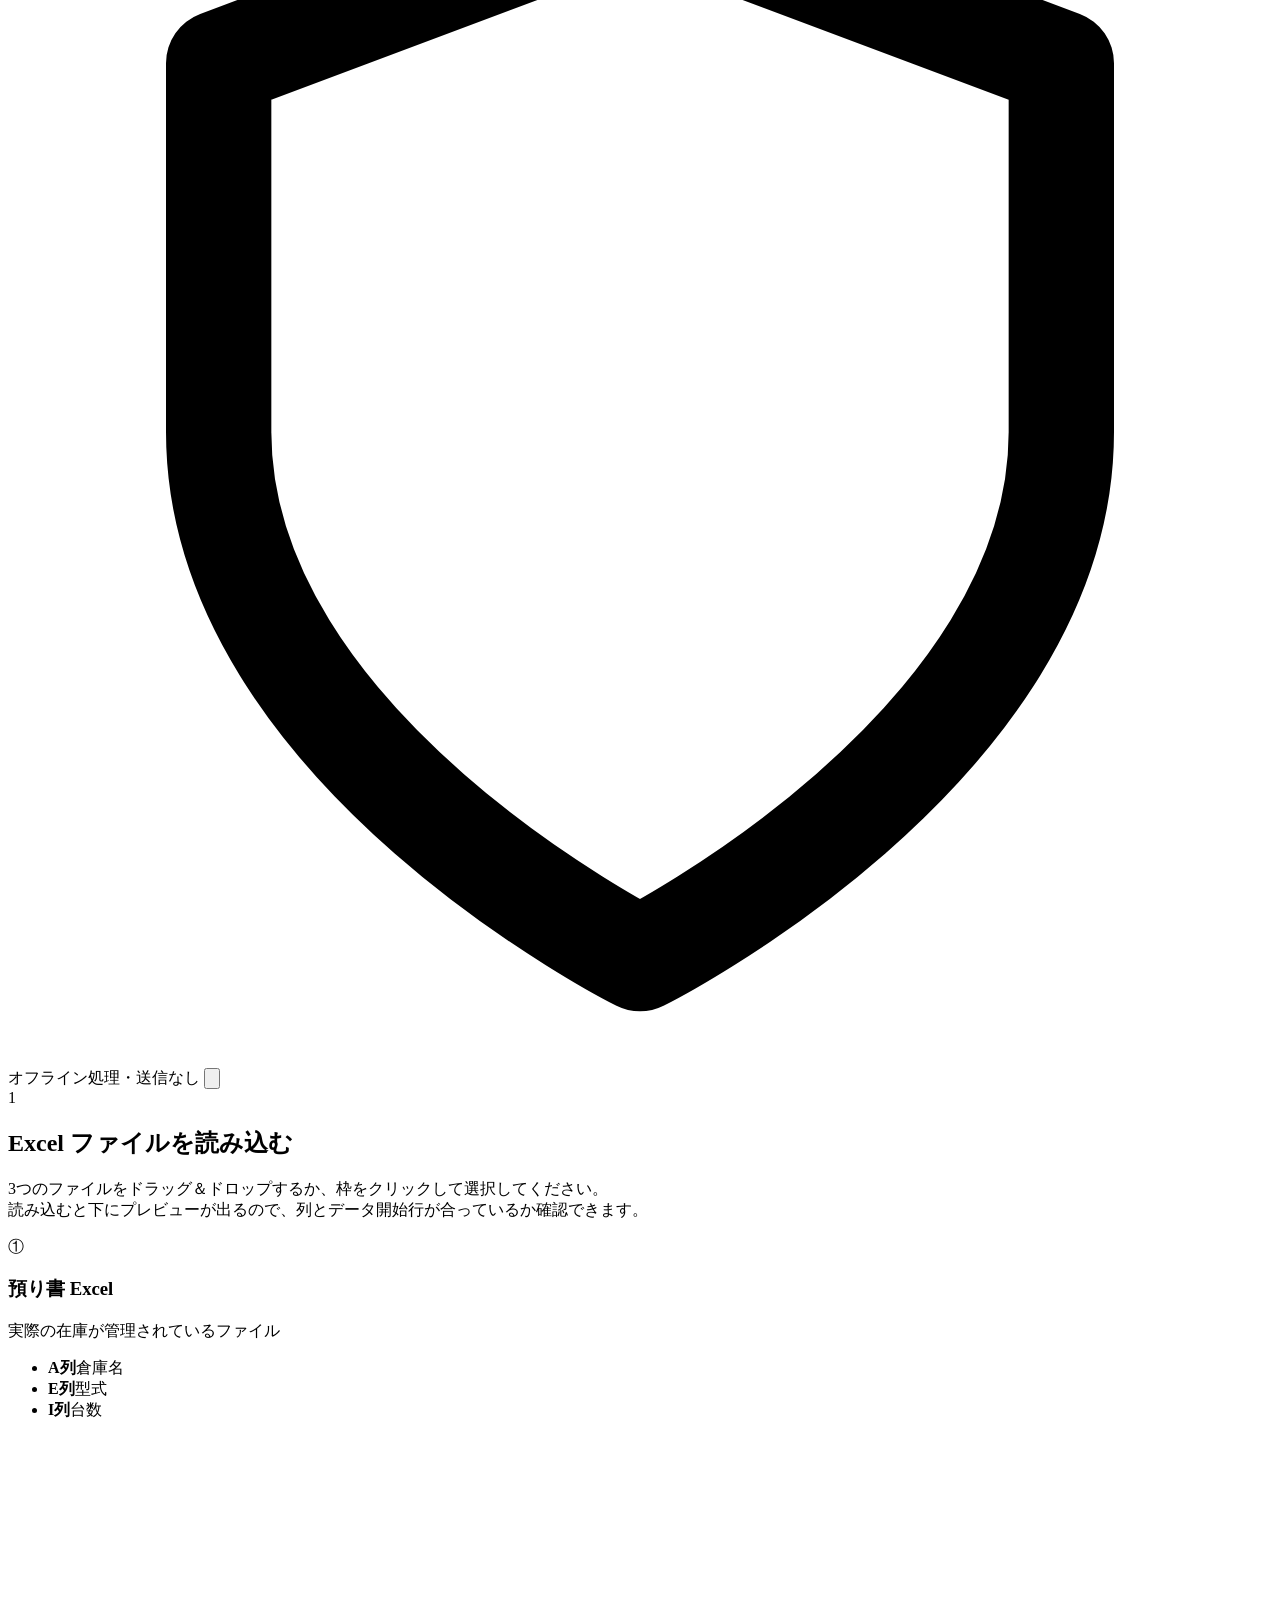
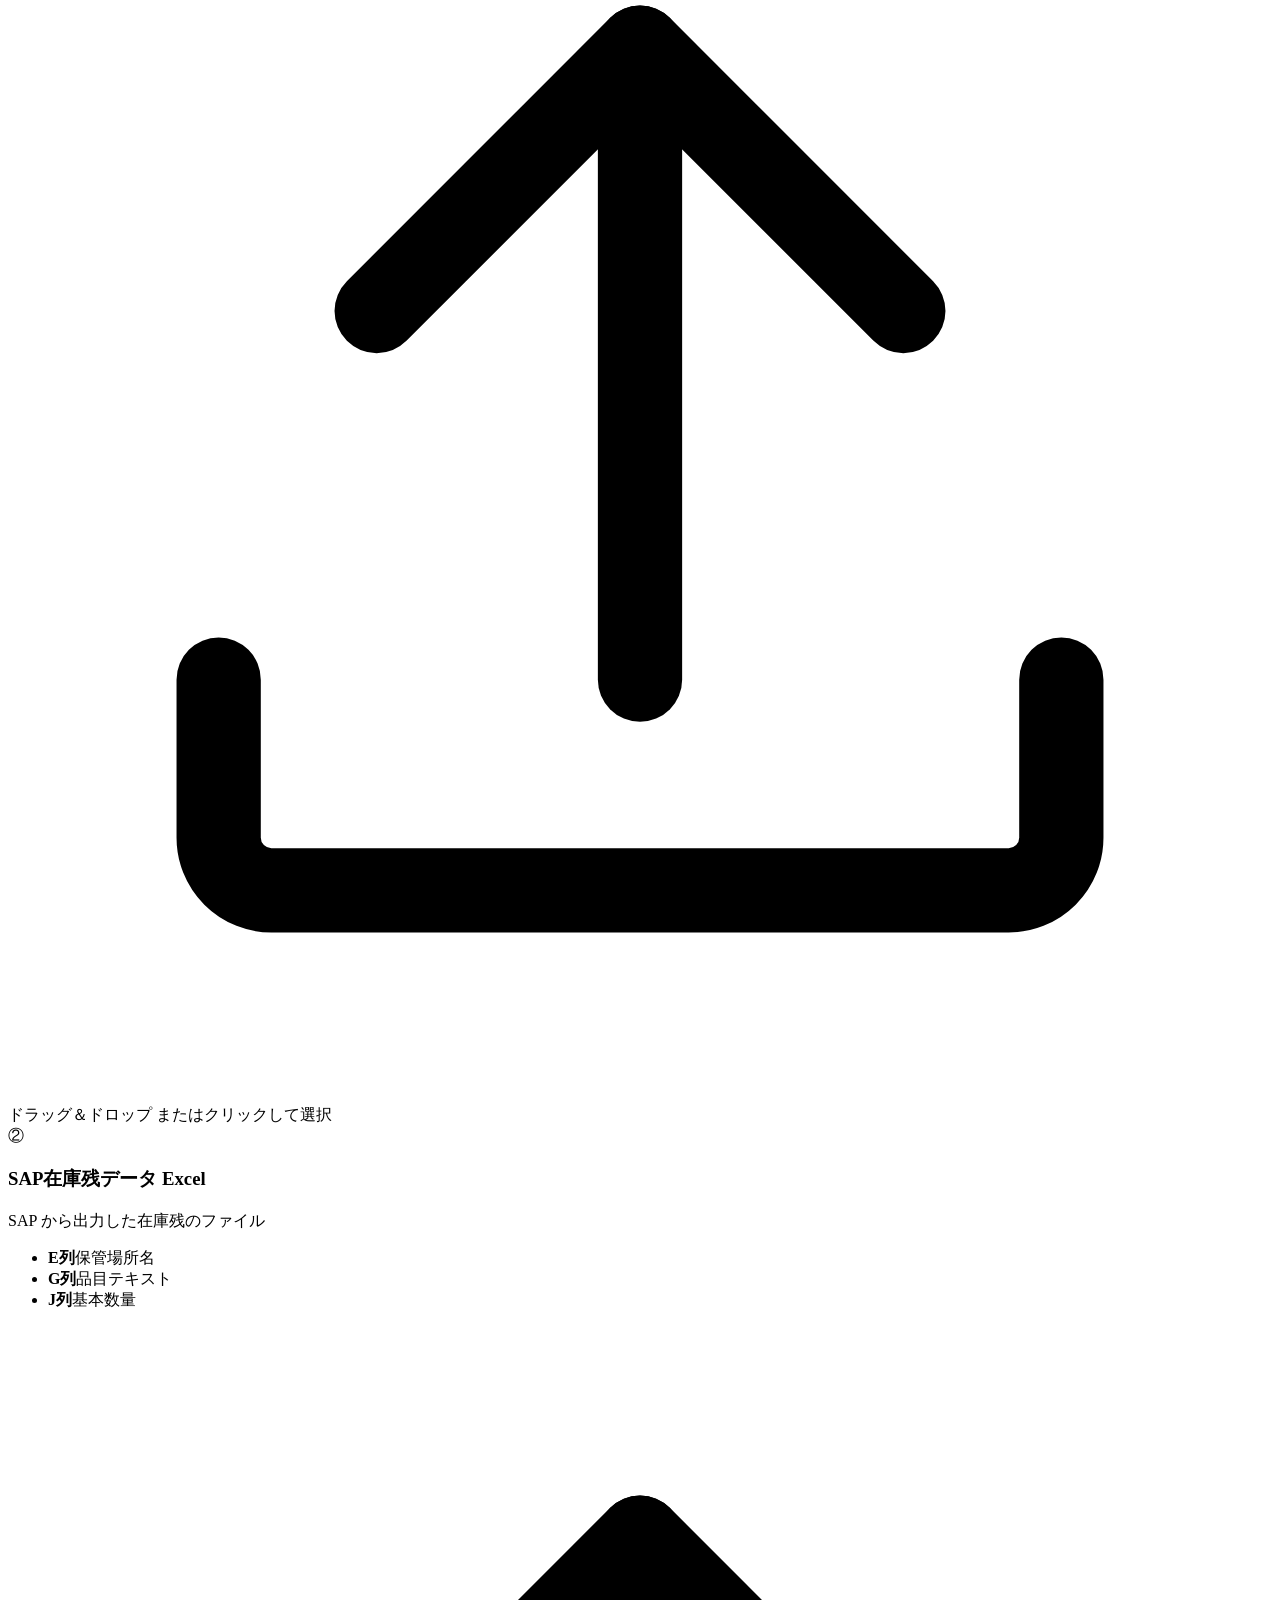
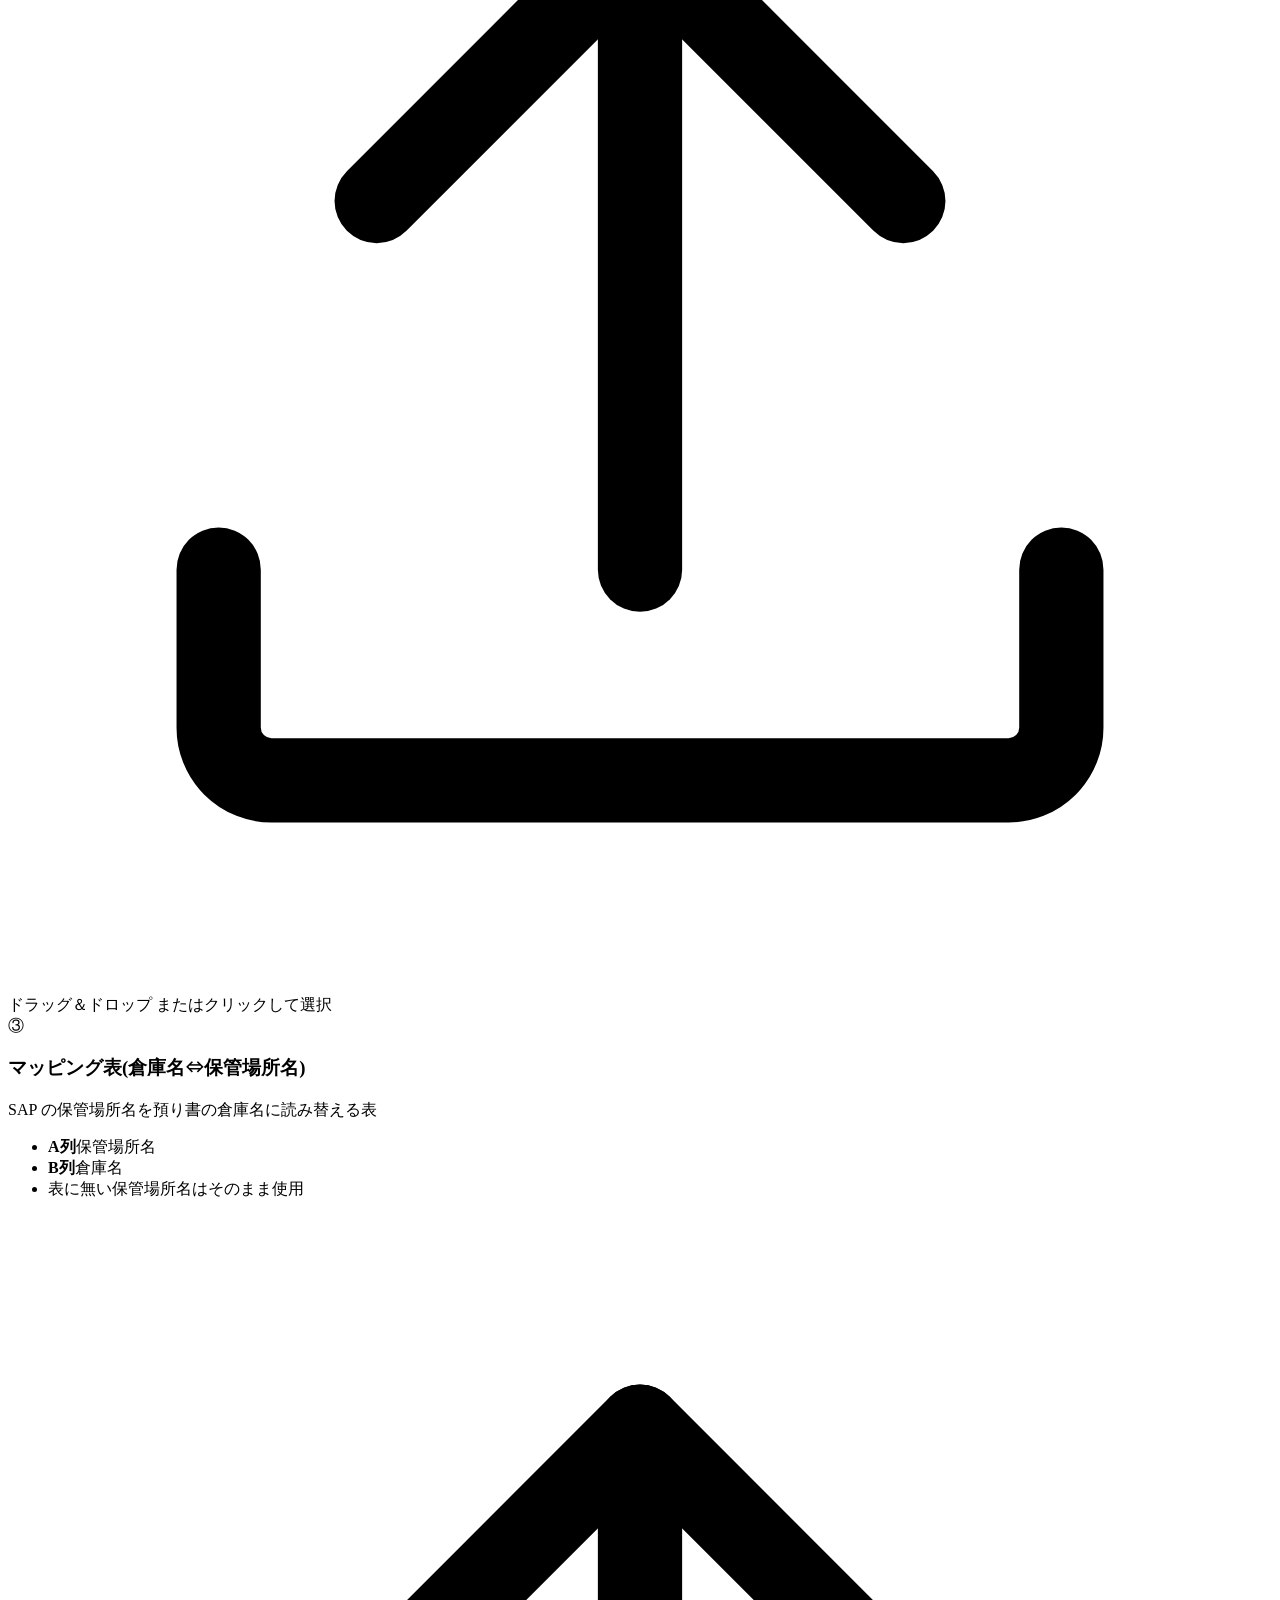
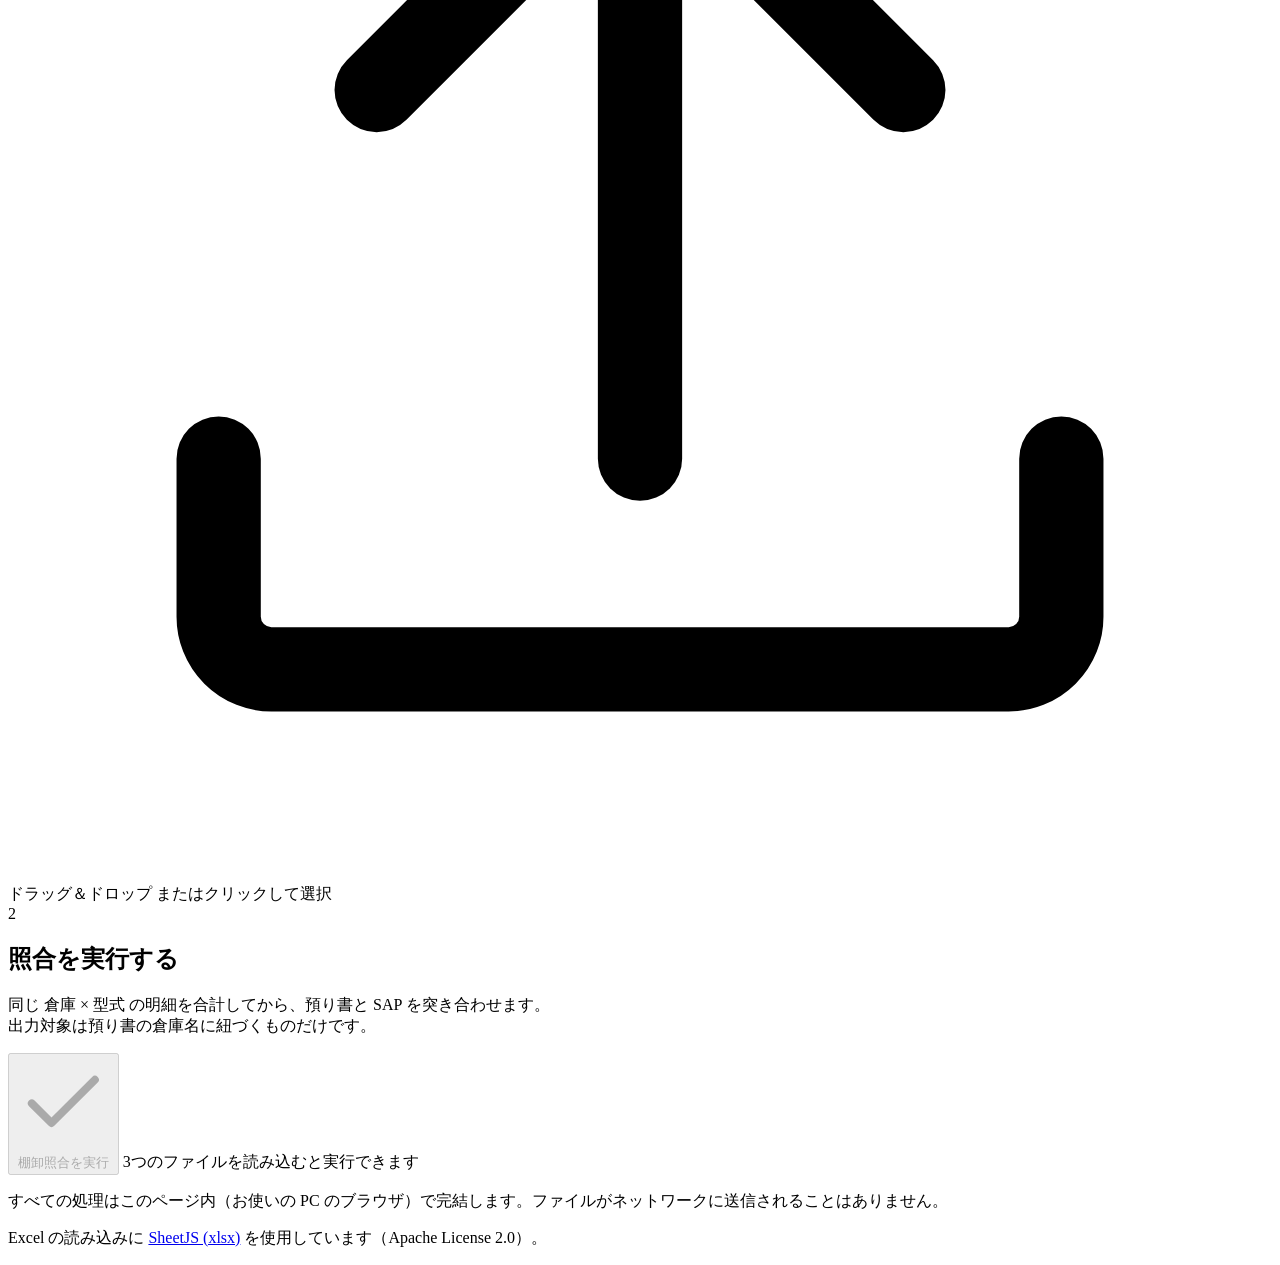
==== commit 47ae6b90: "マッピング表を同梱し、③の名称を変更 - 実運用のマッピング表を「マッピング表(倉庫名⇔保管場所名).xlsx」として   HTML と同じリポジトリ直下に配置（保管場所名→倉庫名 23件） - ③の" ====
--- a/src/index.html
+++ b/src/index.html
@@ -135,21 +135,21 @@
         <div class="preview" hidden></div>
       </article>
 
-      <!-- ③ 変換表 -->
+      <!-- ③ マッピング表 -->
       <article class="card" data-file="mapping">
         <div class="card-head">
           <span class="card-no">③</span>
           <div class="card-title">
-            <h3>保管場所 変換表</h3>
-            <p>SAP の保管場所名を預り書の倉庫名に合わせる表</p>
+            <h3>マッピング表(倉庫名⇔保管場所名)</h3>
+            <p>SAP の保管場所名を預り書の倉庫名に読み替える表</p>
           </div>
         </div>
         <ul class="cols">
-          <li><b>A列</b><span>変換前</span></li>
-          <li><b>B列</b><span>変換後</span></li>
-          <li class="cols-note">表に無い名前はそのまま使用</li>
+          <li><b>A列</b><span>保管場所名</span></li>
+          <li><b>B列</b><span>倉庫名</span></li>
+          <li class="cols-note">表に無い保管場所名はそのまま使用</li>
         </ul>
-        <div class="drop" tabindex="0" role="button" aria-label="変換表 Excel を選択">
+        <div class="drop" tabindex="0" role="button" aria-label="マッピング表 Excel を選択">
           <input type="file" accept=".xlsx,.xlsm,.xlsb,.xls,.csv" hidden>
           <div class="drop-empty">
             <svg viewBox="0 0 24 24" fill="none" stroke="currentColor" stroke-width="1.6" stroke-linecap="round" stroke-linejoin="round" aria-hidden="true">
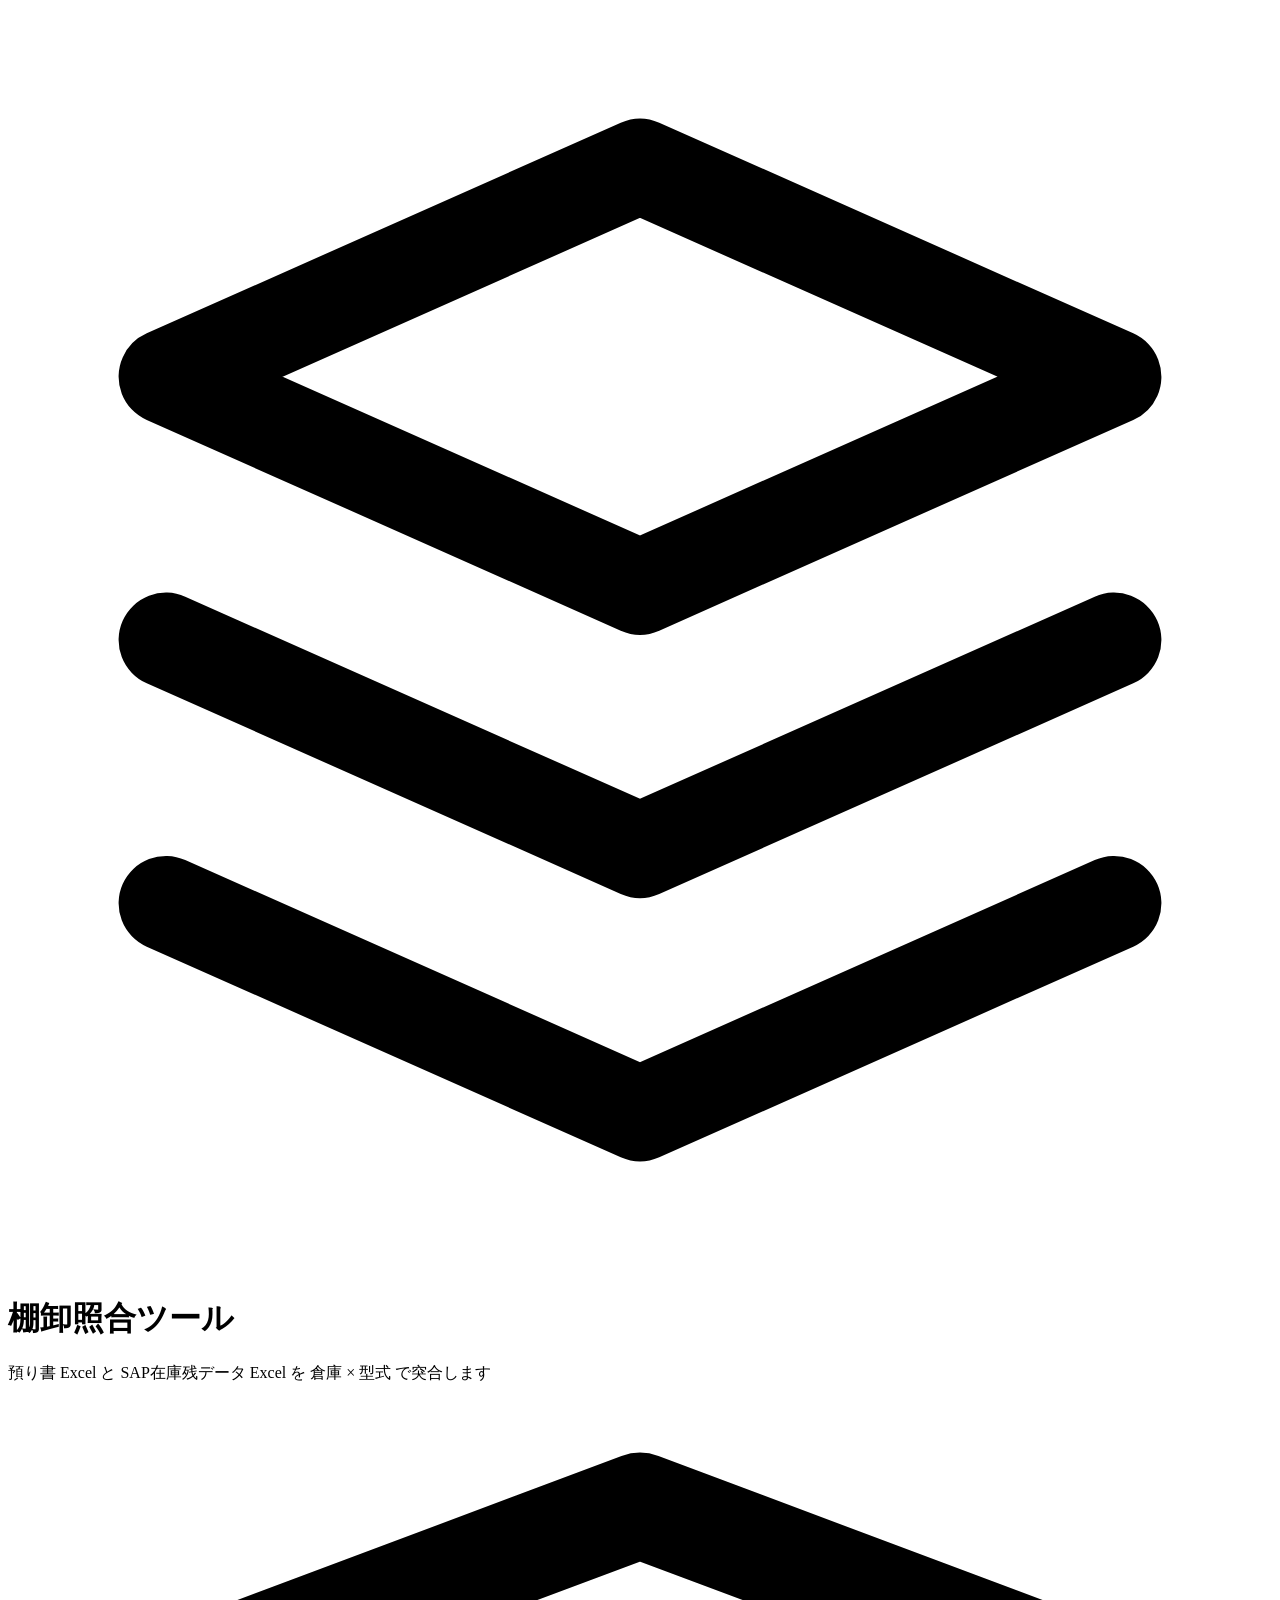
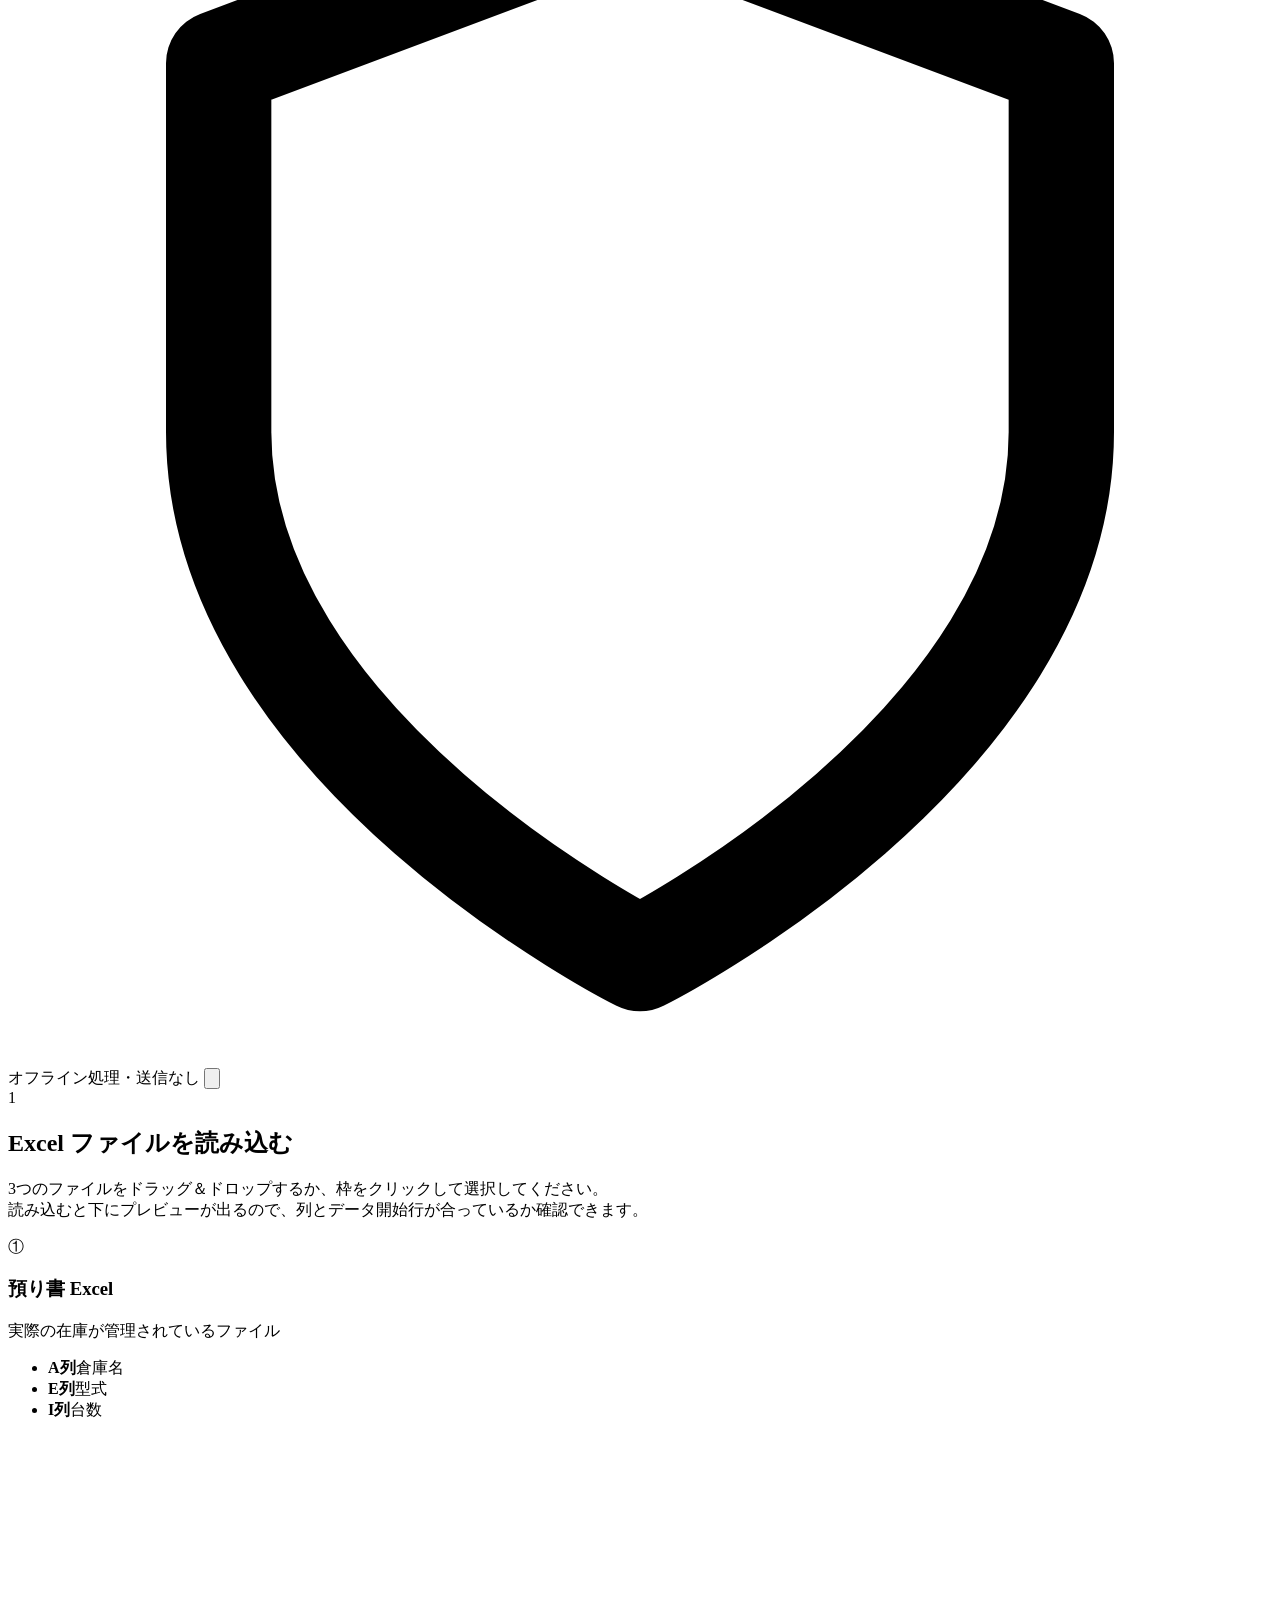
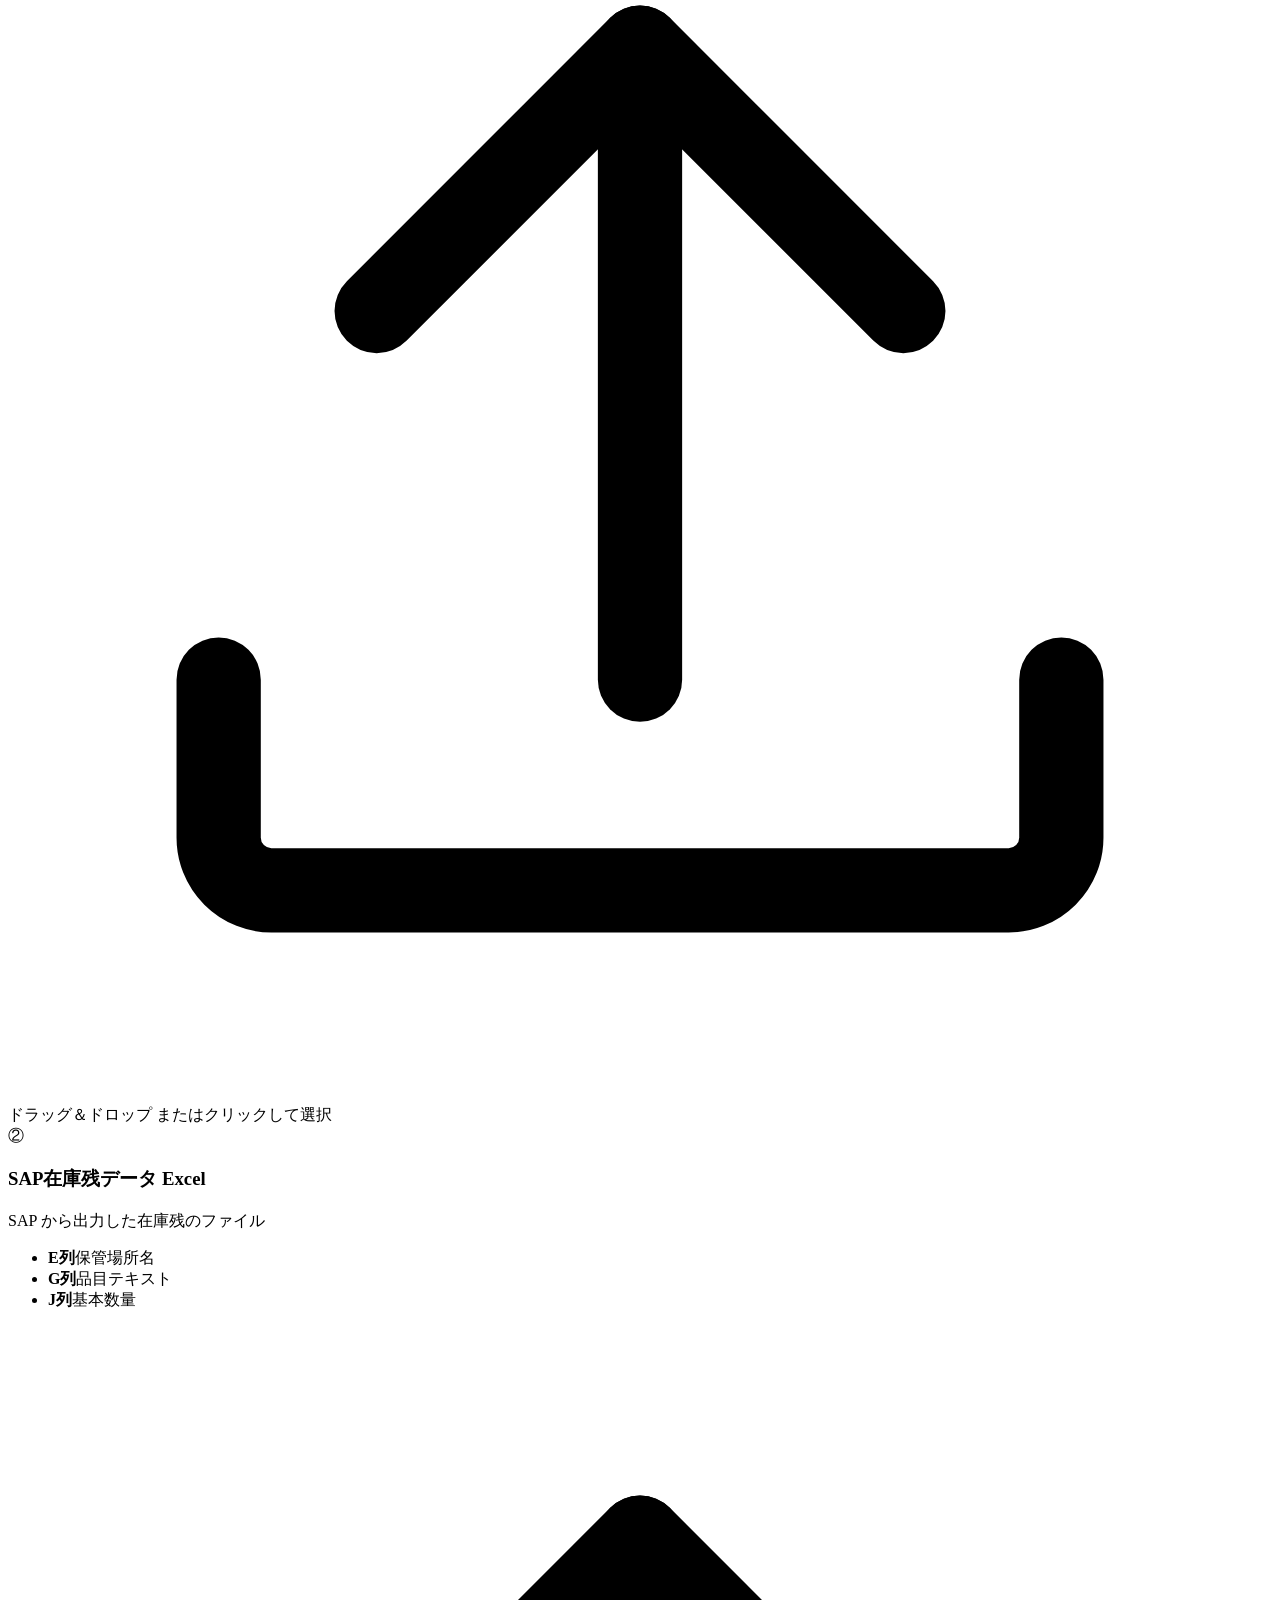
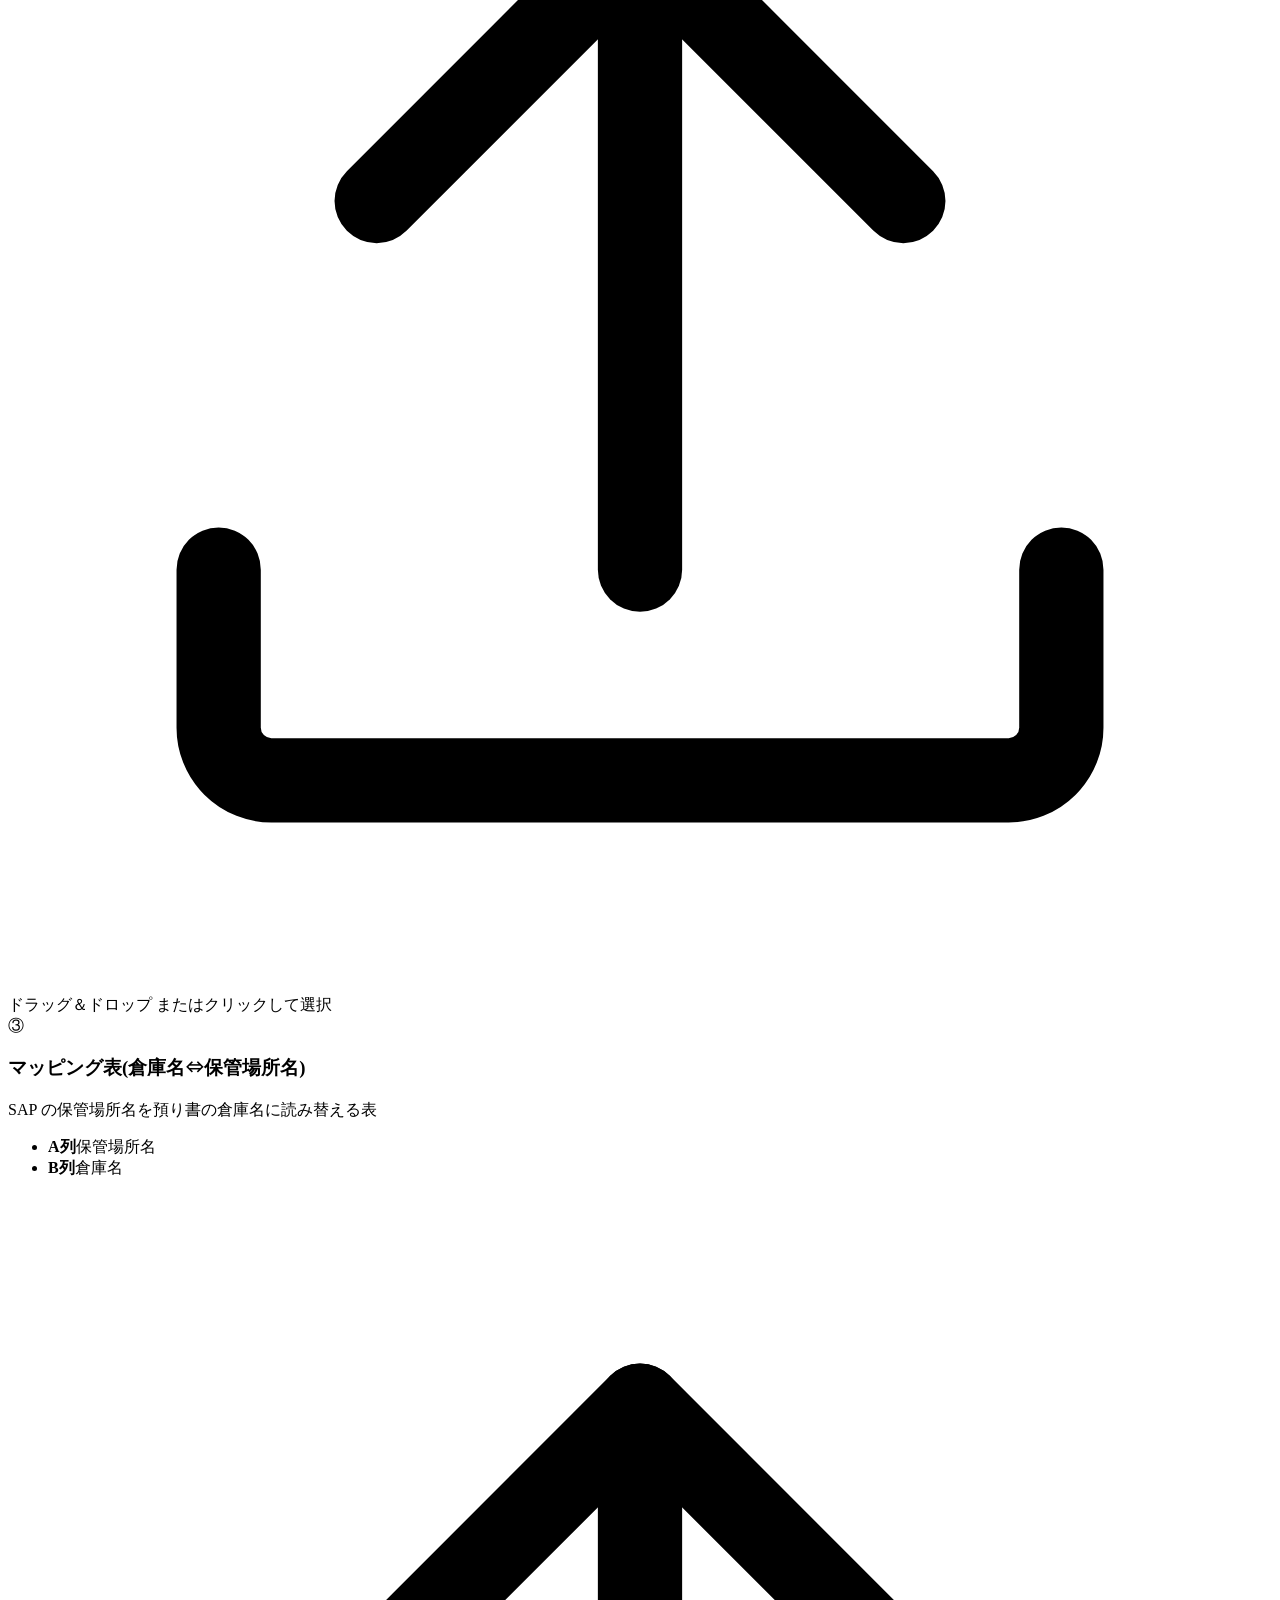
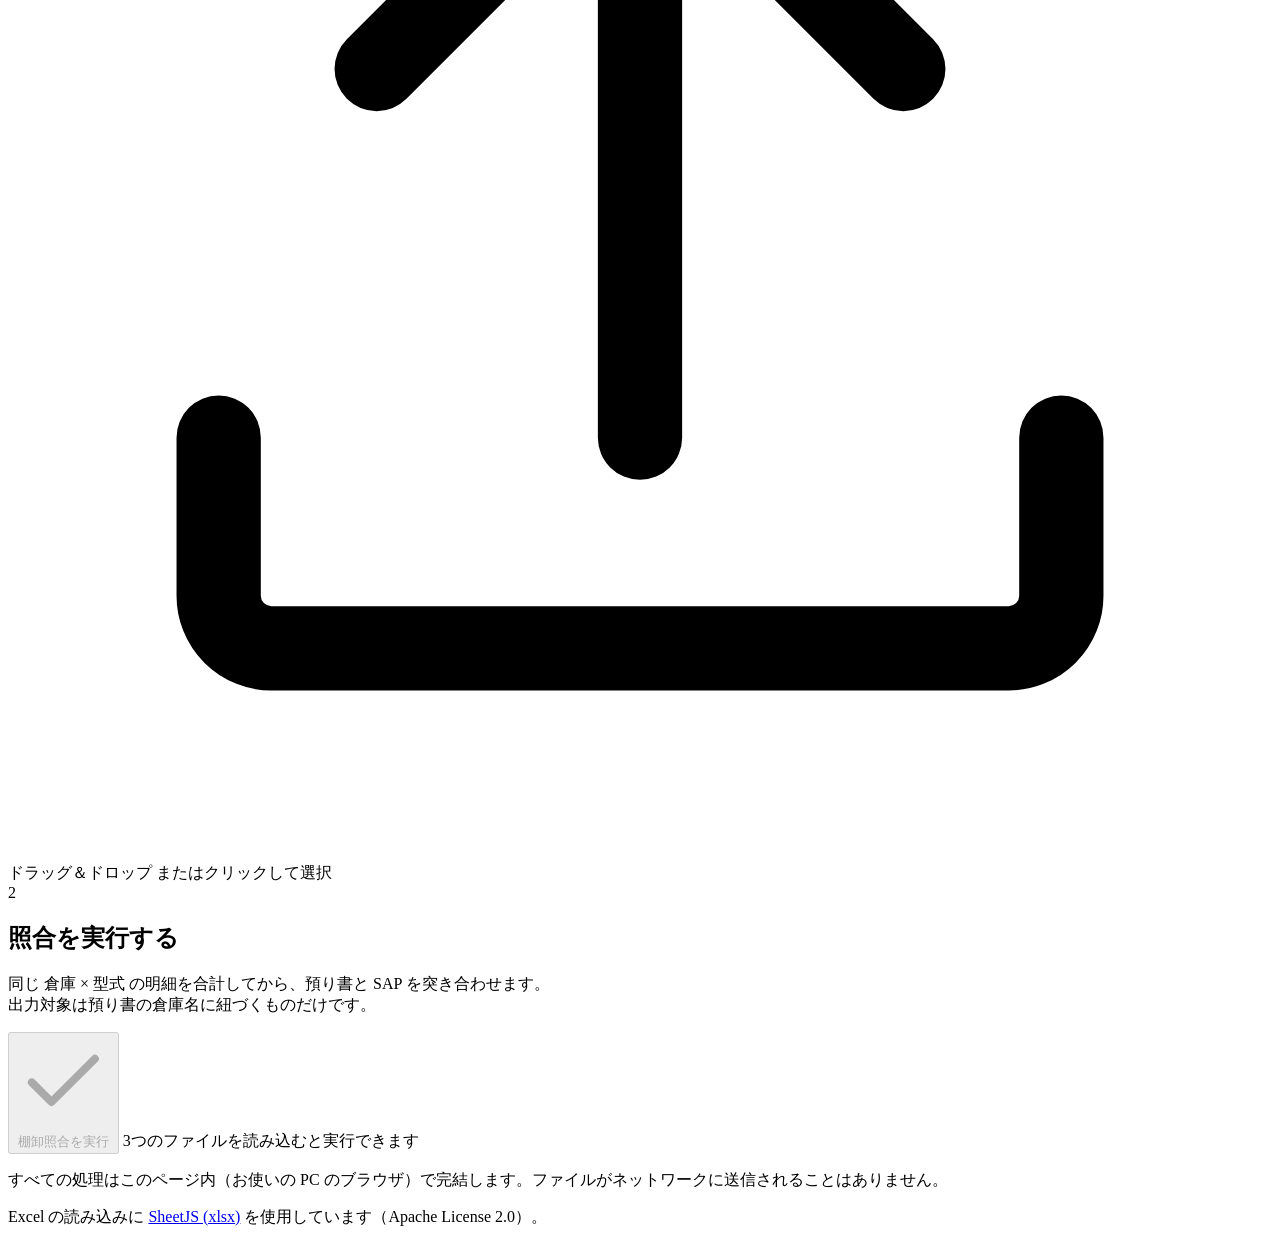
==== commit 9b538623: "③カードの「表に無い名前はそのまま使用」の注記を削除 使われなくなった .cols-note のスタイルも合わせて削除。 表示だけの変更で、マッピング表に無い保管場所名を元の名前のまま 照合する動作自" ====
--- a/src/index.html
+++ b/src/index.html
@@ -147,7 +147,6 @@
         <ul class="cols">
           <li><b>A列</b><span>保管場所名</span></li>
           <li><b>B列</b><span>倉庫名</span></li>
-          <li class="cols-note">表に無い保管場所名はそのまま使用</li>
         </ul>
         <div class="drop" tabindex="0" role="button" aria-label="マッピング表 Excel を選択">
           <input type="file" accept=".xlsx,.xlsm,.xlsb,.xls,.csv" hidden>
